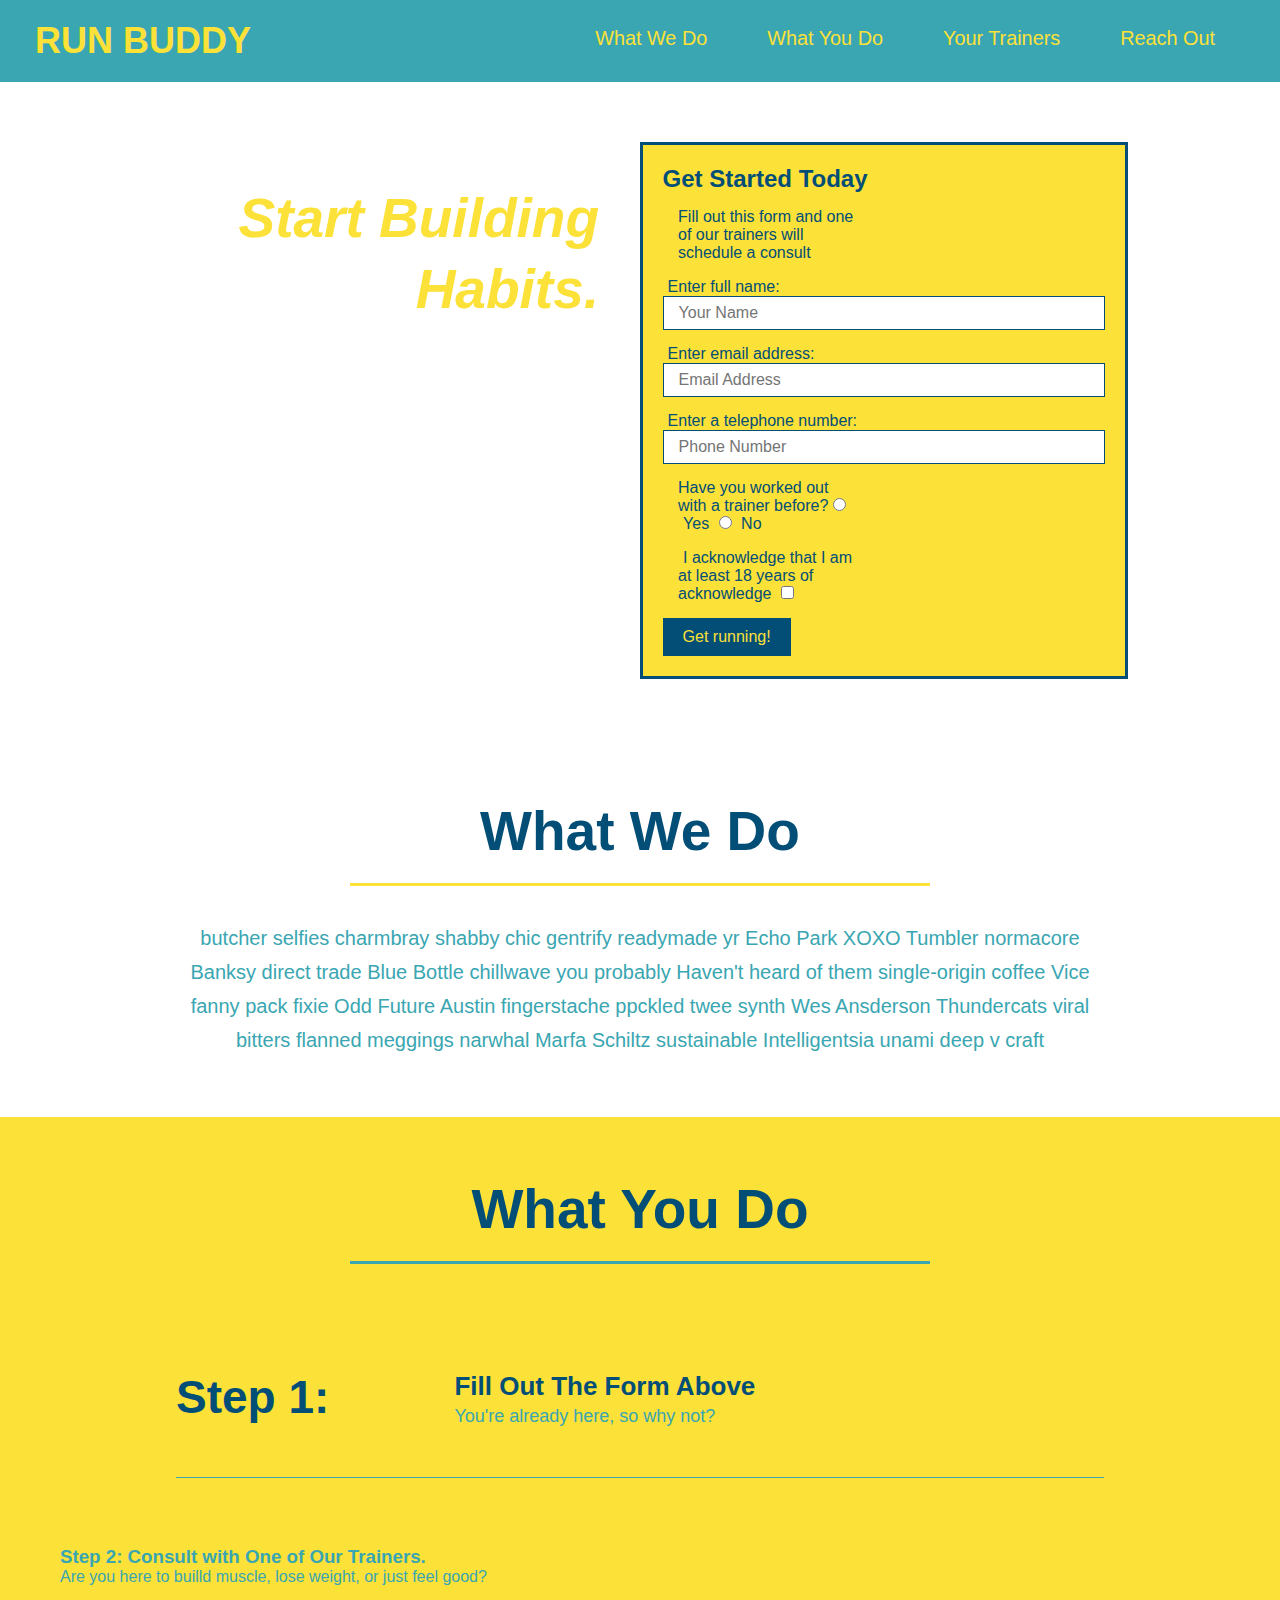
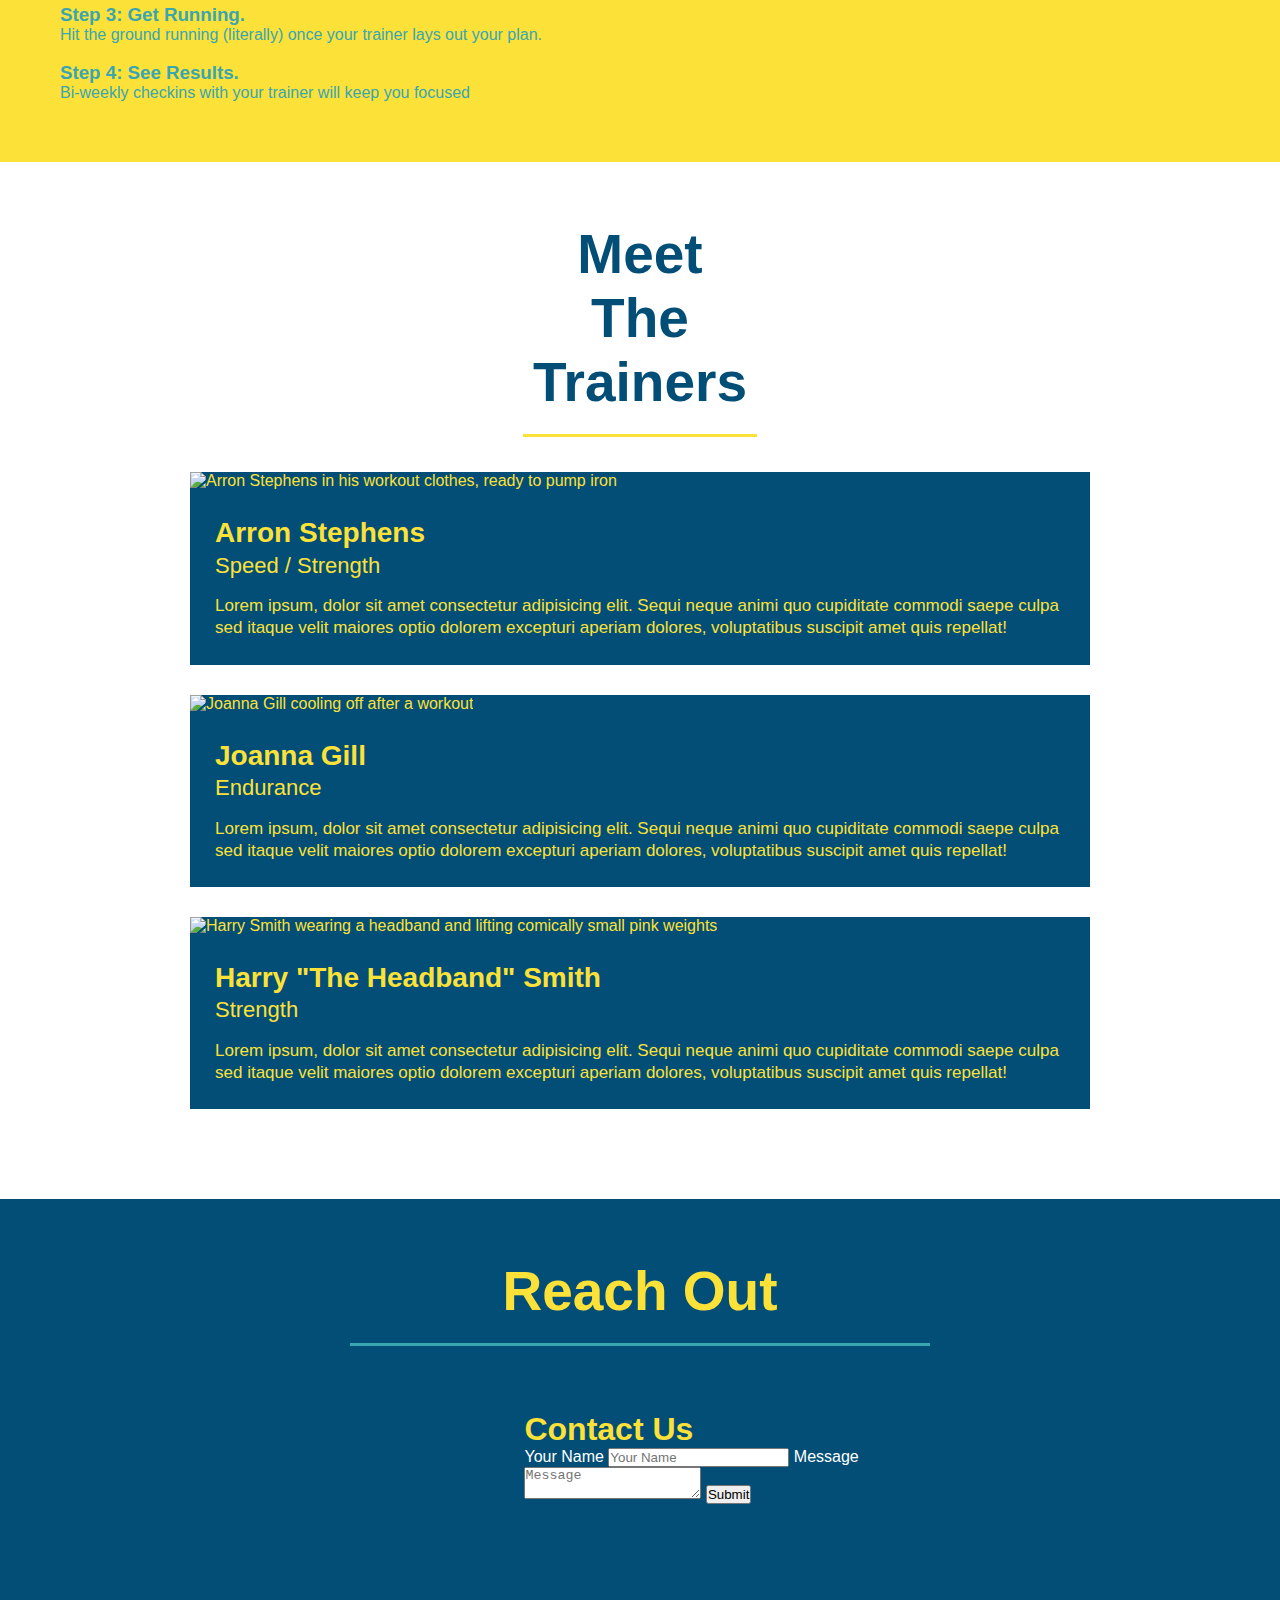
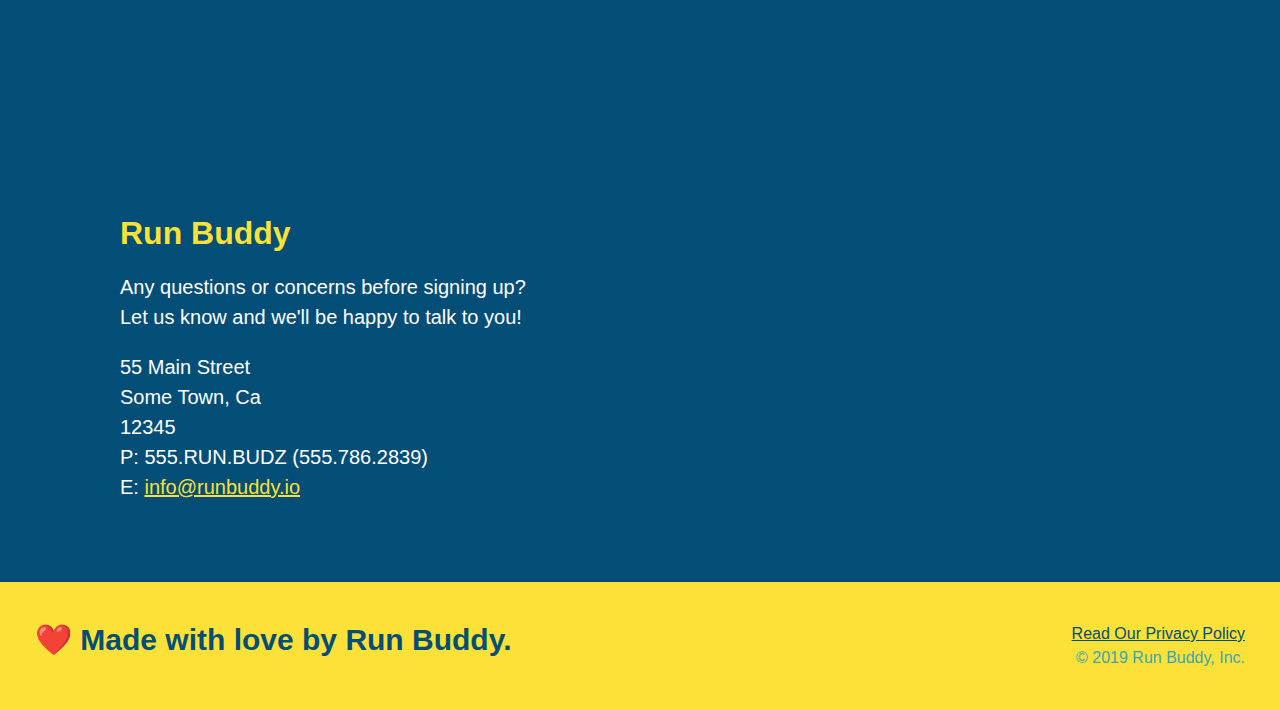
==== index.html @ 160ac4db "add flexbox to the trainers" ====
<!DOCTYPE html>

<html lang="en">
    <head>
        <meta charset="UTF-8" />
        <link rel="stylesheet" href="./assets/css/style.css" />
        <title>Run Buddy</title>
    </head>

    <body>
        <!--navigation-->
        <header>
            <h1> 
                <a href="/">RUN BUDDY</a>
            </h1>

            <nav>
                <!-- Unordered list element -->
                <ul>
                    <!-- List item element -->
                    <li>
                        <!-- Anchor element -->
                        <a href="#what-we-do">What We Do</a>
                    </li>
                    <li>
                        <a href="#what-you-do">What You Do</a>
                    </li>
                    <li>
                        <a href="#your-trainers">Your Trainers</a>
                    </li>
                    <li>
                        <a href="#reach-out">Reach Out</a>
                    </li>
                </ul>
            </nav>

        </header>

        <!-- hero/jumbotron -->

        <section class="hero">
            <div class="hero-cta">
                <h2>Start Building Habits.</h2>
                <p>
                  seitan heirloom post-ironic pop-up iPhone mlkshk hella selfies fashion axe occupy readymade put a bird on it messenger bag Wes Anderson Schlitz plaid Bushwick church-key lo-fi skateboard slow-carb hashtag trust fund Williamsburg biodiesel fixie farm-to-table 8-bit banjo XOXO Banksy chillwave bicycle rights retro cliche tattooed bespoke irony mumblecore Shoreditch deep v polaroid McSweeney's bitters cray gentrify tofu Marfa you probably haven't heard of them yr banh mi asymmetrical art party selvage letterpress High Life.
                </p>
              </div>
            <div class="hero-form">
                <h3>Get Started Today</h3>
                <p>Fill out this form and one of our trainers will schedule a consult</p>
            <!-- Add form element -->
            <form>
    
                <label for="name">Enter full name:</label>
                <input type="text" placeholder="Your Name" name="name" id="name" class="form-input">

                <label for="email">Enter email address:</label>
                <input type="email" Placeholder="Email Address" name="email" id="email" class="form-input">

                <label for="phone">Enter a telephone number:</label>
                <input type="tel" Placeholder="Phone Number" name="phone" id="phone" class="form-input"/>
                
                <p>
                    Have you worked out with a trainer before?
                    <input type="radio" name="trainer-confirm" id="trainer-yes" />
                    <label for="trainer-yes">Yes</label>
                    <input type="radio" name="trainer-no" id="trainer-no" />
                    <label for="trainer-no">No</label>
                </p>
                <p>
                    <label for="checkbox"> 
                        I acknowledge that I am at least 18 years of acknowledge
                    </label>
                   
                    <input type="checkbox" name="age-confirm" id="checkbox" />
                </p>
                <button type="submit">
                    Get running!
                </button>
            </form>
            </div>
        </section>
        <!--End Hero-->

        <!-- "what we do" section -->
        <section id="what-we-do"class="intro">
          <div class="flex-row">
            <h2 class="section-title primary-border">What We Do</h2>
          </div>
          <div class="flex-row">
            <p>
                butcher selfies charmbray shabby chic gentrify readymade yr Echo Park XOXO Tumbler normacore Banksy direct trade Blue Bottle chillwave you probably Haven't heard of them single-origin coffee Vice fanny pack fixie Odd Future Austin fingerstache ppckled twee synth Wes Ansderson Thundercats viral bitters flanned meggings narwhal Marfa Schiltz sustainable Intelligentsia unami deep v craft
            </p>
          </div>
        </section>

        <!-- "what you do" section-->
        <section id="what-you-do" class="steps">
          <div class="flex-row">
            <h2 class="section-title secondary-border">What You Do</h2>
          </div>
            <div>
                <!-- insert this img element -->
            <img src="C:\Users\camo2\Desktop\projects\run-buddy\assets\Images\step-1.svg" alt=""/>
            </div>
            <div class="step">
                <h3>Step 1:</h3>
                <div class="step-info">
                  <div class=""step-img>
                    <img src="assets\Images\step-1.svg" alt=""/>
                  </div>
                  <div class="step-text">
                    <h4>Fill Out The Form Above</h4>
                    <p>You're already here, so why not?</p>
                  </div>
                </div>
            </div>

            <div>
                <img src="C:\Users\camo2\Desktop\projects\run-buddy\assets\Images\step-2.svg" alt=""/>
                <h3>Step 2: <span>Consult with One of Our Trainers.</span></h3>
                <p>Are you here to builld muscle, lose weight, or just feel good?</p>
            </div>

            <div>
                <img src="C:\Users\camo2\Desktop\projects\run-buddy\assets\Images\step-3.svg" alt=""/>
                <h3>Step 3: <span>Get Running.</span></h3>
                <p>Hit the ground running (literally) once your trainer lays out your plan.</p>
            </div>

            <div>
                <img src="C:\Users\camo2\Desktop\projects\run-buddy\assets\Images\step-4.svg" alt=""/>
                <h3>Step 4: <span>See Results.</span></h3>
                <p>Bi-weekly checkins with your trainer will keep you focused</p>
            </div>

        </section>

        <!--"meet the trainers" section -->
        <section id="your-trainers" class="trainers"> 
          <div class="flex-row">          
            <h2 class="section-title primary-border">Meet The Trainers</h2>
          </div>
            <article class="trainer">
                <img src="C:\Users\camo2\Desktop\projects\run-buddy\assets\Images\trainer-1.jpg" alt="Arron Stephens in his workout clothes, ready to pump iron" />
                <div class="trainer-bio text-left">
                  <h3>Arron Stephens</h3>
                  <h4>Speed / Strength</h4>
                  <p>
                    Lorem ipsum, dolor sit amet consectetur adipisicing elit. Sequi neque animi quo cupiditate commodi saepe culpa sed
                    itaque velit maiores optio dolorem excepturi aperiam dolores, voluptatibus suscipit amet quis repellat!
                  </p>
                </div>
              </article>
              <!-- second trainer bio -->
              <article class="trainer">
                <img src="C:\Users\camo2\Desktop\projects\run-buddy\assets\Images\trainer-2.jpg" alt="Joanna Gill cooling off after a workout" />
                <div class="trainer-bio text-left">
                  <h3>Joanna Gill</h3>
                  <h4>Endurance</h4>
                  <p>
                    Lorem ipsum, dolor sit amet consectetur adipisicing elit. Sequi neque animi quo cupiditate commodi saepe culpa sed
                    itaque velit maiores optio dolorem excepturi aperiam dolores, voluptatibus suscipit amet quis repellat!
                  </p>
                </div>
               
              </article>
              <!-- third trainer bio-->
              <article class="trainer">
                <img src="C:\Users\camo2\Desktop\projects\run-buddy\assets\Images\trainer-3.jpg" alt="Harry Smith wearing a headband and lifting comically small pink weights" />
                <div class="trainer-bio text-left">
                  <h3>Harry "The Headband" Smith</h3>
                  <h4>Strength</h4>
                  <p>
                    Lorem ipsum, dolor sit amet consectetur adipisicing elit. Sequi neque animi quo cupiditate commodi saepe culpa sed
                    itaque velit maiores optio dolorem excepturi aperiam dolores, voluptatibus suscipit amet quis repellat!
                  </p>
                </div>
              </article>
        </section>

        <!-- "reach out" section -->
  <section id="reach-out" class="contact">
    <h2 class="section-title secondary-border">Reach Out</h2>
    <div class="contact-info">
      <iframe 
        src="https://www.google.com/maps/embed?pb=!1m18!1m12!1m3!1d3147.1079747227936!2d-120.42364418397035!3d37.92790791110593!2m3!1f0!2f0!3f0!3m2!1i1024!2i768!4f13.1!3m3!1m2!1s0x8090c49129b6ac57%3A0xb56c7eb95a2cd8bd!2sMain%20St%2C%20California%2095327!5e0!3m2!1sen!2sus!4v1616426329495!5m2!1sen!2sus"
        style="border:0;" 
        allowfullscreen=""
        loading="lazy">
      </iframe>

      <div class="contact-form">
        <h3>Contact Us</h3>
        <form>
           <label for="contact-name">Your Name</label>
           <input type="text" id="contact-name" placeholder="Your Name" />
      
           <label for="contact-message">Message</label>
           <textarea id="contact-message" placeholder="Message"></textarea>
      
           <button type="submit">Submit</button>
          </form>
      </div>
      
      <div>
        <h3>Run Buddy</h3>
        <p>
          Any questions or concerns before signing up?
          <br />
          Let us know and we'll be happy to talk to you!
        </p>
        <address>
          55 Main Street <br />
          Some Town, Ca <br />
          12345<br />
          P: 555.RUN.BUDZ (555.786.2839)<br />
          E: <a href="mailto:info@runbuddy.io">info@runbuddy.io</a>
        </address>
      </div>
    </div>
  </section>


        <!-- footer -->
        <footer>  
            <h2> ❤️ Made with love by Run Buddy.</h2>
            <div>
                <a href="./privacy-policy.html">Read Our Privacy Policy</a><br />
                &copy; 2019 Run Buddy, Inc.
            </div>
        </footer>
         
    </body>

</html>
---- assets/css/style.css ----
* {
  margin: 0;
  padding: 0;
  box-sizing: border-box;
}

body {
  /* more on this crazy alphanumerical value in a minute! */
  color: #39a6b2;
  font-family: Helvetica, Arial, sans-serif;
}

/* apply styles to <header> */
header {
  padding: 20px 35px;
  background-color: #39a6b2;
  display: flex;
  justify-content: space-between;
  flex-wrap: wrap;
}

header h1 {
  font-weight: bold;
  font-size: 36px;
  color: #fce138;
  margin: 0;
}
header a {
  text-decoration: none;
  color: #fce138;
}

header nav {
  margin: 7px 0;
}

header nav ul {
  display: flex;
  flex-wrap: wrap;
  justify-content: space-between;
  align-items: center;
  list-style: none;
}

header nav ul li a {
  margin: 0 30px;
  font-weight: lighter;
  font-size: 1.55vw;
}

footer {
  background: #fce138;
  width: 100%;
  padding: 40px 35px;
  display: flex;
  justify-content: space-between;
  flex-wrap: wrap;
}

footer h2 {
  color: #024e76;
  font-size: 30px;
  margin: 0;
}

footer div {
  line-height: 1.5;
  text-align: right;
}

footer a {
  color: #024e76;
}

section {
  padding: 60px;
}

/* Hero Style Start */
.hero {
  background-image: url(https://static.fullstack-bootcamp.com/module-2/flipped-hero-image.jpg);
  background-size: cover;
  background-position: center;
  display: flex;
  justify-content: center;
  flex-wrap: wrap;
}
/* Hero Style End */

.hero-form {
  border: 3px solid #024e76;
  background-color: #fce138;
  padding: 20px;
  color: #024e76;
}

.hero-form h3 {
  font-size: 24px;
  margin: 0;
}
.hero-form p {
  margin: 5px 0 15px 0;
  width: 40%;
  margin: 3.5%;
}

.form-input {
  border: 1px solid #024e76;
  display: block;
  padding: 7px 15px;
  font-size: 16px;
  color: #024e76;
  width: 100%;
  margin-bottom: 15px;
}

.hero-form label {
  margin: 0 5px;
}

.hero-form button {
  color: #fce138;
  background-color: #024e76;
  border: none;
  padding: 10px 20px;
  font-size: 16px;
}

.hero-cta {
  width: 35%;
  text-align: right;
  margin: 3.5%;
  color: #fff;
  font-size: 18px;
  line-height: 1.3;
}

.hero-cta h2 {
  font-style: italic;
  font-size: 55px;
  color: #fce138;
}

.intro p {
  line-height: 1.7;
  color: #39a6b2;
  width: 80%;
  font-size: 20px;
  margin: 0 auto;
  text-align: center;
}

.intro h2 {
    font-size: 55px;
    color: #024e76;
    margin-bottom: 35px;
    padding: 0 100px 20px 100px;
    border-bottom: 3px solid;
    border-color: #fce138;
}


.steps {
    background: #fce138;
}

.section-title {
    font-size: 55px;
    color: #024e76;
    border-bottom: 3px solid;
    padding-bottom: 20px;
    text-align: center;
    margin: 0 auto 35px auto;
    width: 50%;
}

.primary-border {
    border-color: #fce138;
}

.secondary-border {
    border-color: #39a6b2;
}

.step {
  margin : 50px auto;
  padding-bottom: 50px;
  width: 80%;
  border-bottom: 1px solid #39a6b2;
  display: flex;
  flex-wrap: wrap;
  align-items: center;
  justify-content: space-between;
}
.step h3 {
    color: #024e76;
    font-size: 46px;
    flex: 1 30%;
}

.step-text p {
    color: #39a6b2;
    font-size: 18px;
}

.step-text h4 {
  font-size: 26px;
  line-height: 1.5;
  color: #024e76;
  flex: 12;
}

.step-info {
  flex: 2 70%;
  display: flex;
  flex-wrap: wrap;
  align-items: center;
}

.step-img {
  flex: 1 12%;
  margin-right: 20px;
}

.step-img img {
  max-width: 100%;
}

.trainers {
  width: 100%;
  margin: 0 auto;
  display: flex;
  flex-wrap: wrap;
  justify-content: space-around;
  }

  .trainer {
      width: 900px;
      margin: 0 auto 30px auto;
      background: #024e76;
      color: #fce138;
      overflow: auto;
  }

  .trainer img {
      margin: 20 px;
      flex: 1
      width: 100%;
  }

  .trainer-bio {
      padding: 25px;
      line-height: 1.3;
  }

  .text-left {
      text-align: left;
  }

  .text-right {
      text-align: right;
  }

  .trainer-bio h3 {
      font-size: 28px;
  }

  .trainer-bio h4 {
      font-weight: lighter;
      margin-bottom: 15px;
      font-size: 22px;
  }

  .trainer-bio p {
      font-size: 17px;

  }

  /* REACH OUT STYLES START */
.contact {
  background: #024e76;
}

.contact h2 {
  color: #fce138;
}

.contact-info iframe {
  width: 400px;
  height: 400px;
}

.contact-info div {
  width: 410px;
  display: inline-block;
  vertical-align: top;
  text-align: left;
  margin: 30px 0 0 60px;
  color: white;
}

.contact-info h3 {
  color: #fce138;
  font-size: 32px;
}

.contact-info p,
.contact-info address {
  margin: 20px 0;
  line-height: 1.5;
  font-size: 20px;
  font-style: normal;
}

.contact-info a {
  color: #fce138;
}

.flex-row {
  display:flex;
}
/* REACH OUT STYLES END */
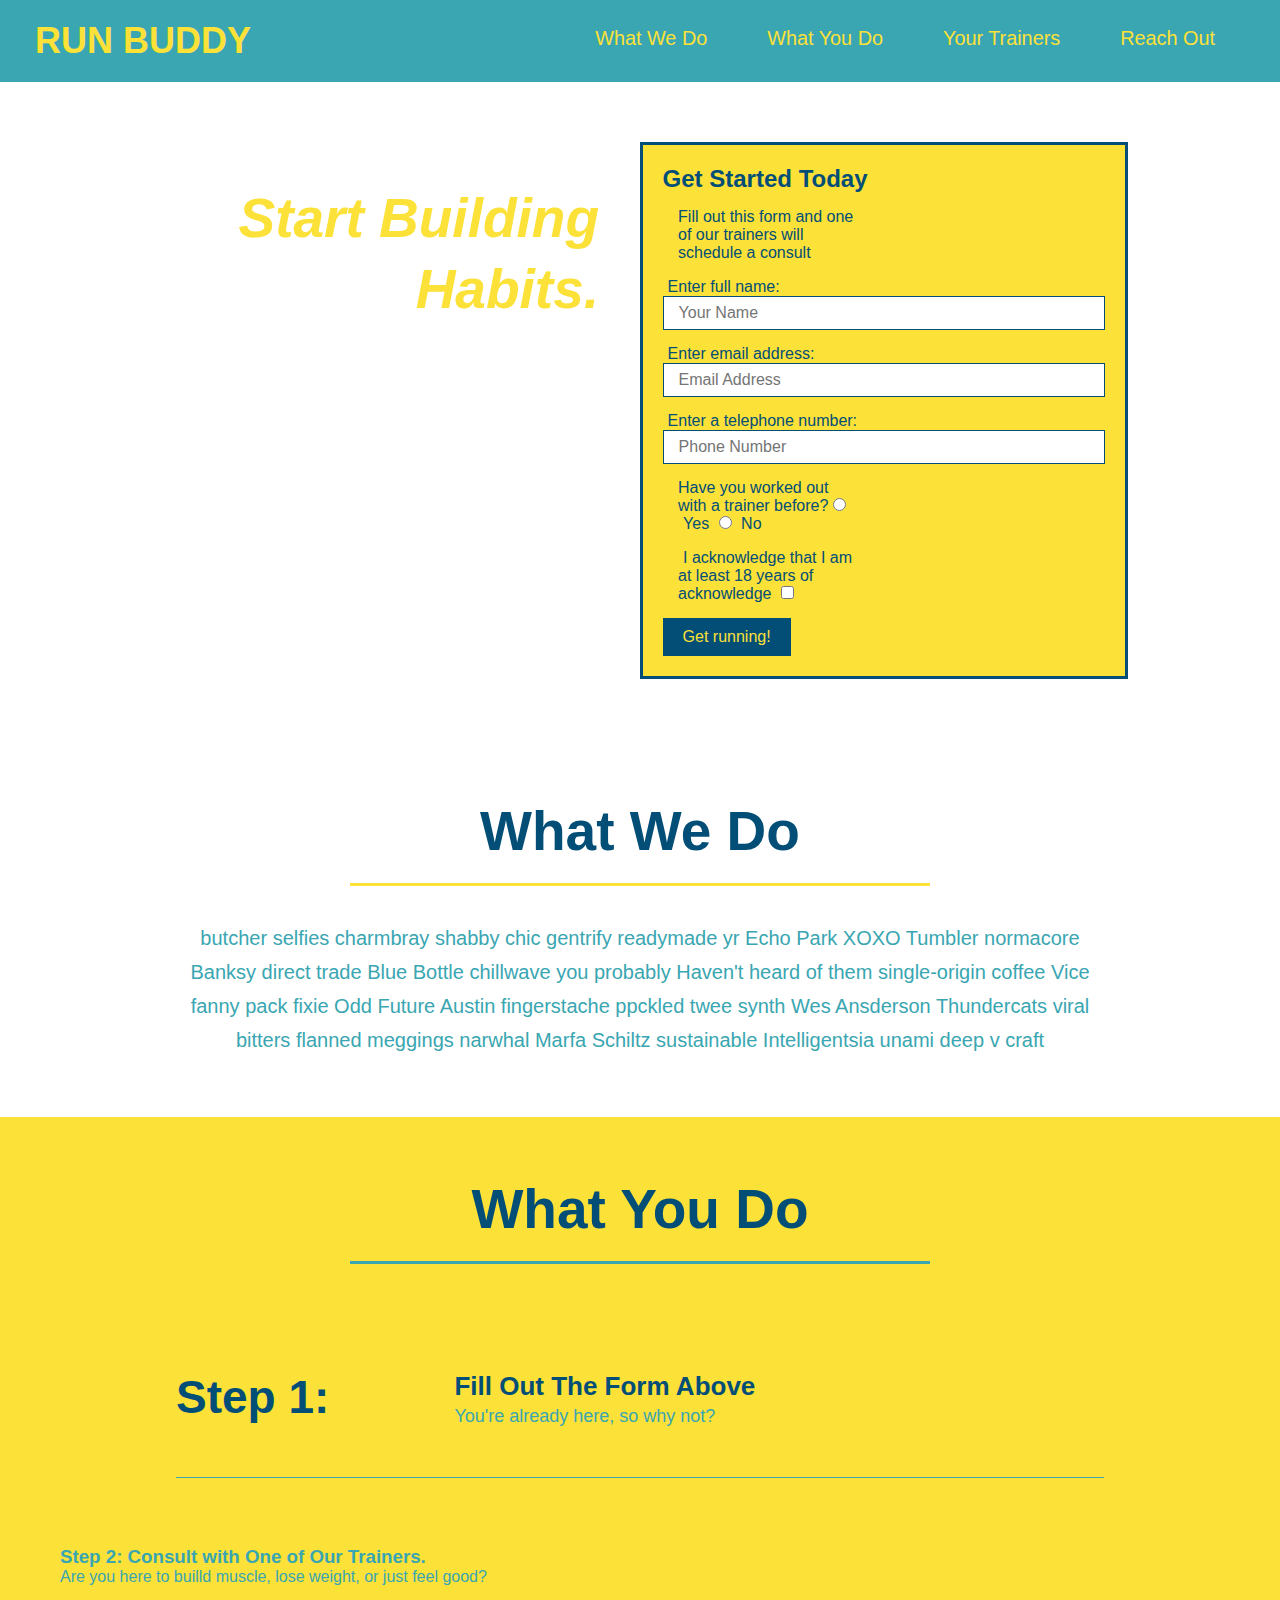
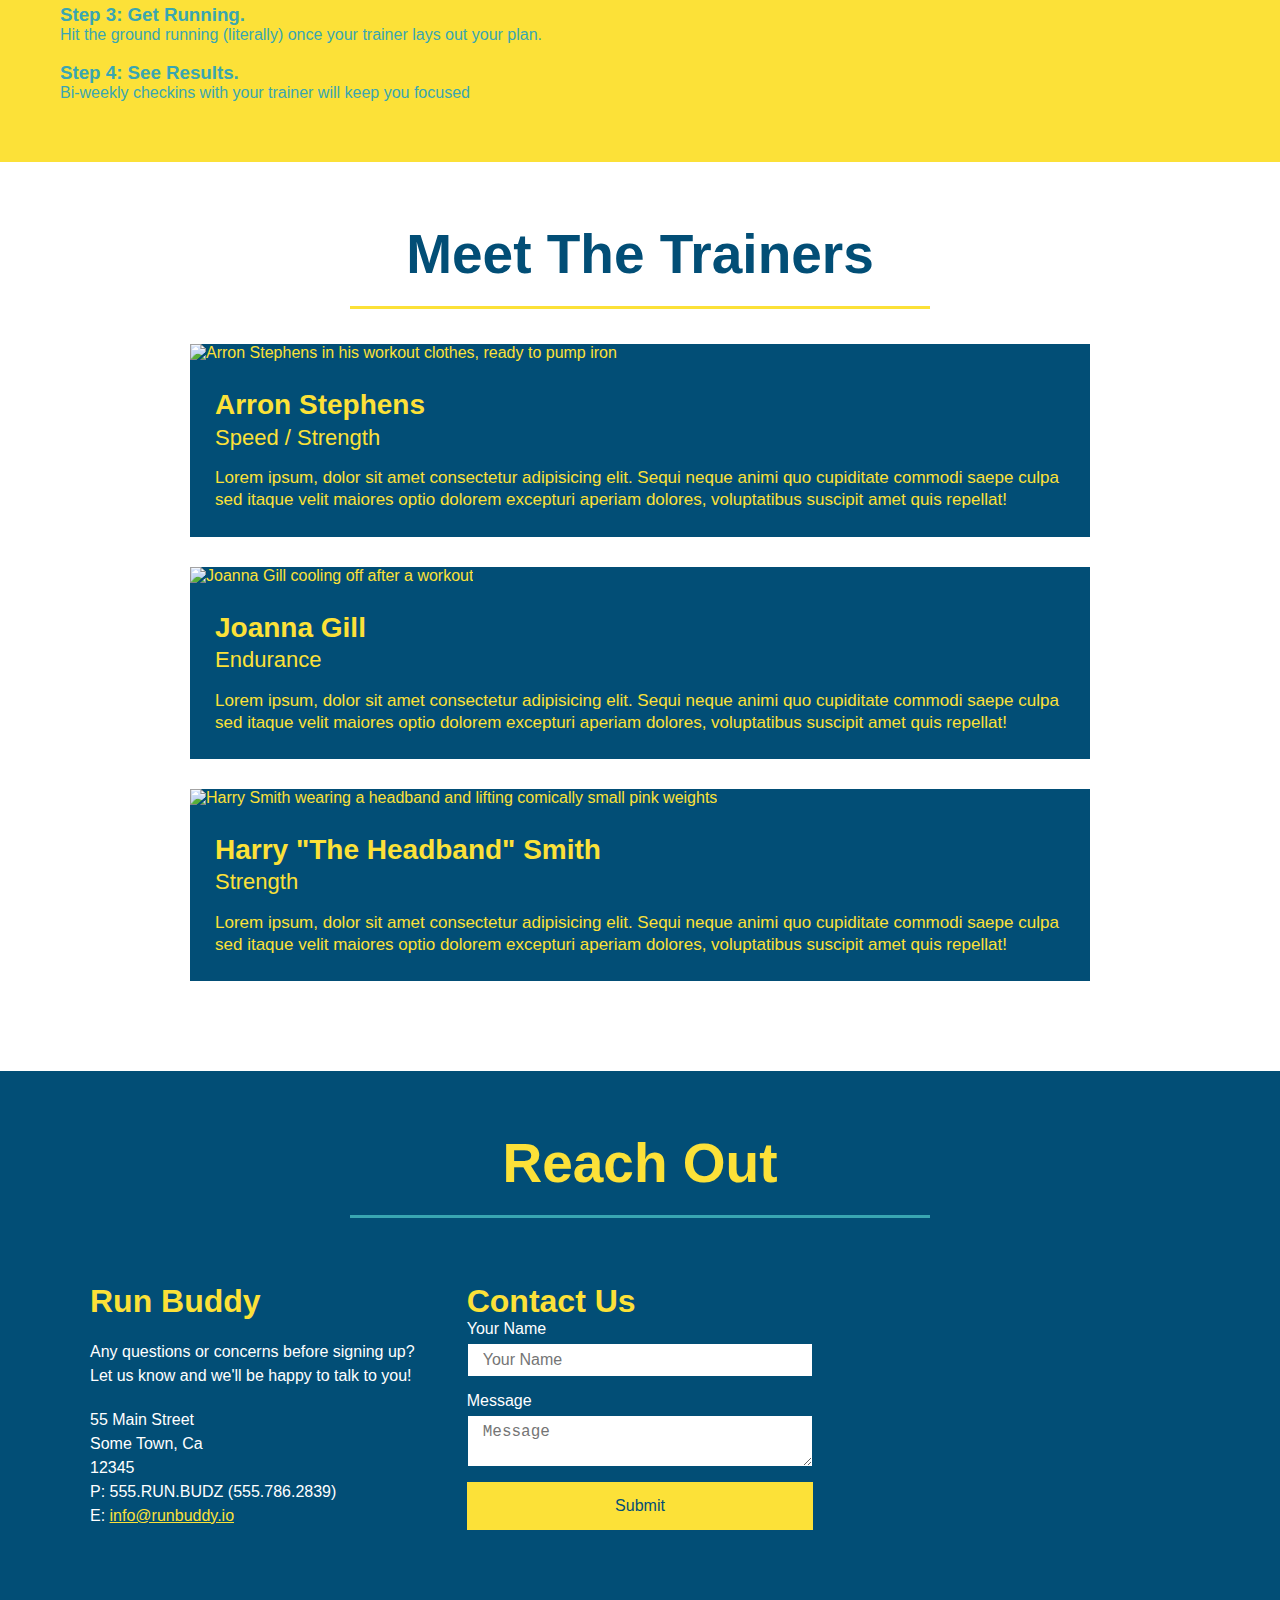
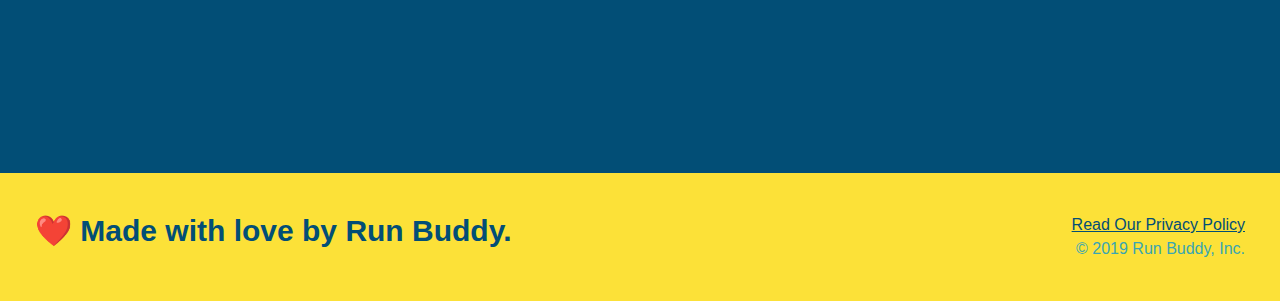
==== commit 91e6d860: "updated contact us" ====
--- a/index.html
+++ b/index.html
@@ -137,15 +137,16 @@
         </section>
 
         <!--"meet the trainers" section -->
-        <section id="your-trainers" class="trainers"> 
+        <section id="your-trainers"> 
           <div class="flex-row">          
             <h2 class="section-title primary-border">Meet The Trainers</h2>
           </div>
+          <div  class="trainers">
             <article class="trainer">
                 <img src="C:\Users\camo2\Desktop\projects\run-buddy\assets\Images\trainer-1.jpg" alt="Arron Stephens in his workout clothes, ready to pump iron" />
-                <div class="trainer-bio text-left">
-                  <h3>Arron Stephens</h3>
-                  <h4>Speed / Strength</h4>
+                <div class="trainer-bio">
+                  <h3 class="trainer-name">Arron Stephens</h3>
+                  <h4 class="trainer-role">Speed / Strength</h4>
                   <p>
                     Lorem ipsum, dolor sit amet consectetur adipisicing elit. Sequi neque animi quo cupiditate commodi saepe culpa sed
                     itaque velit maiores optio dolorem excepturi aperiam dolores, voluptatibus suscipit amet quis repellat!
@@ -155,9 +156,9 @@
               <!-- second trainer bio -->
               <article class="trainer">
                 <img src="C:\Users\camo2\Desktop\projects\run-buddy\assets\Images\trainer-2.jpg" alt="Joanna Gill cooling off after a workout" />
-                <div class="trainer-bio text-left">
-                  <h3>Joanna Gill</h3>
-                  <h4>Endurance</h4>
+                <div class="trainer-bio">
+                  <h3 class="trainer-name">Joanna Gill</h3>
+                  <h4 class="trainer-role">Endurance</h4>
                   <p>
                     Lorem ipsum, dolor sit amet consectetur adipisicing elit. Sequi neque animi quo cupiditate commodi saepe culpa sed
                     itaque velit maiores optio dolorem excepturi aperiam dolores, voluptatibus suscipit amet quis repellat!
@@ -168,41 +169,26 @@
               <!-- third trainer bio-->
               <article class="trainer">
                 <img src="C:\Users\camo2\Desktop\projects\run-buddy\assets\Images\trainer-3.jpg" alt="Harry Smith wearing a headband and lifting comically small pink weights" />
-                <div class="trainer-bio text-left">
-                  <h3>Harry "The Headband" Smith</h3>
-                  <h4>Strength</h4>
+                <div class="trainer-bio">
+                  <h3 class="trainer-name">Harry "The Headband" Smith</h3>
+                  <h4 class="trainer-role">Strength</h4>
                   <p>
                     Lorem ipsum, dolor sit amet consectetur adipisicing elit. Sequi neque animi quo cupiditate commodi saepe culpa sed
                     itaque velit maiores optio dolorem excepturi aperiam dolores, voluptatibus suscipit amet quis repellat!
                   </p>
                 </div>
               </article>
+            </div>     
         </section>
 
         <!-- "reach out" section -->
   <section id="reach-out" class="contact">
     <h2 class="section-title secondary-border">Reach Out</h2>
     <div class="contact-info">
-      <iframe 
-        src="https://www.google.com/maps/embed?pb=!1m18!1m12!1m3!1d3147.1079747227936!2d-120.42364418397035!3d37.92790791110593!2m3!1f0!2f0!3f0!3m2!1i1024!2i768!4f13.1!3m3!1m2!1s0x8090c49129b6ac57%3A0xb56c7eb95a2cd8bd!2sMain%20St%2C%20California%2095327!5e0!3m2!1sen!2sus!4v1616426329495!5m2!1sen!2sus"
-        style="border:0;" 
-        allowfullscreen=""
-        loading="lazy">
-      </iframe>
-
-      <div class="contact-form">
-        <h3>Contact Us</h3>
-        <form>
-           <label for="contact-name">Your Name</label>
-           <input type="text" id="contact-name" placeholder="Your Name" />
-      
-           <label for="contact-message">Message</label>
-           <textarea id="contact-message" placeholder="Message"></textarea>
-      
-           <button type="submit">Submit</button>
-          </form>
-      </div>
-      
+      
+
+      
+    <div class="contact-info">
       <div>
         <h3>Run Buddy</h3>
         <p>
@@ -218,6 +204,28 @@
           E: <a href="mailto:info@runbuddy.io">info@runbuddy.io</a>
         </address>
       </div>
+
+
+      <div class="contact-form">
+        <h3>Contact Us</h3>
+        <form>
+           <label for="contact-name">Your Name</label>
+           <input type="text" id="contact-name" placeholder="Your Name" />
+      
+           <label for="contact-message">Message</label>
+           <textarea id="contact-message" placeholder="Message"></textarea>
+      
+           <button type="submit">Submit</button>
+          </form>
+      </div>
+
+      <iframe 
+        src="https://www.google.com/maps/embed?pb=!1m18!1m12!1m3!1d3147.1079747227936!2d-120.42364418397035!3d37.92790791110593!2m3!1f0!2f0!3f0!3m2!1i1024!2i768!4f13.1!3m3!1m2!1s0x8090c49129b6ac57%3A0xb56c7eb95a2cd8bd!2sMain%20St%2C%20California%2095327!5e0!3m2!1sen!2sus!4v1616426329495!5m2!1sen!2sus"
+        style="border:0;" 
+        allowfullscreen=""
+        loading="lazy">
+      </iframe>
+   
     </div>
   </section>
 
--- a/assets/css/style.css
+++ b/assets/css/style.css
@@ -286,16 +286,23 @@
 }
 
 .contact-info iframe {
-  width: 400px;
+  
   height: 400px;
 }
 
+.contact-info {
+  display: flex;
+  justify-content: space-between;
+  flex-wrap: wrap;
+}
+
+.contact-info >* {
+  flex: 1;
+  margin: 15px;
+}
+
 .contact-info div {
-  width: 410px;
-  display: inline-block;
-  vertical-align: top;
-  text-align: left;
-  margin: 30px 0 0 60px;
+  
   color: white;
 }
 
@@ -308,8 +315,29 @@
 .contact-info address {
   margin: 20px 0;
   line-height: 1.5;
-  font-size: 20px;
+  font-size: 16px;
   font-style: normal;
+}
+
+.contact-form input, .contact-form textarea {
+  border: 1px solid #024e76;
+  display: block;
+  padding: 7px 15px;
+  font-size: 16px;
+  color: #024e76;
+  width: 100%;
+  margin-bottom: 15px;
+  margin-top: 5px;
+}
+
+.contact-form button {
+  width: 100%;
+  border: none;
+  background: #fce138;
+  color: #024e76;
+  text-align: center;
+  padding: 15px 0;
+  font-size: 16px;
 }
 
 .contact-info a {
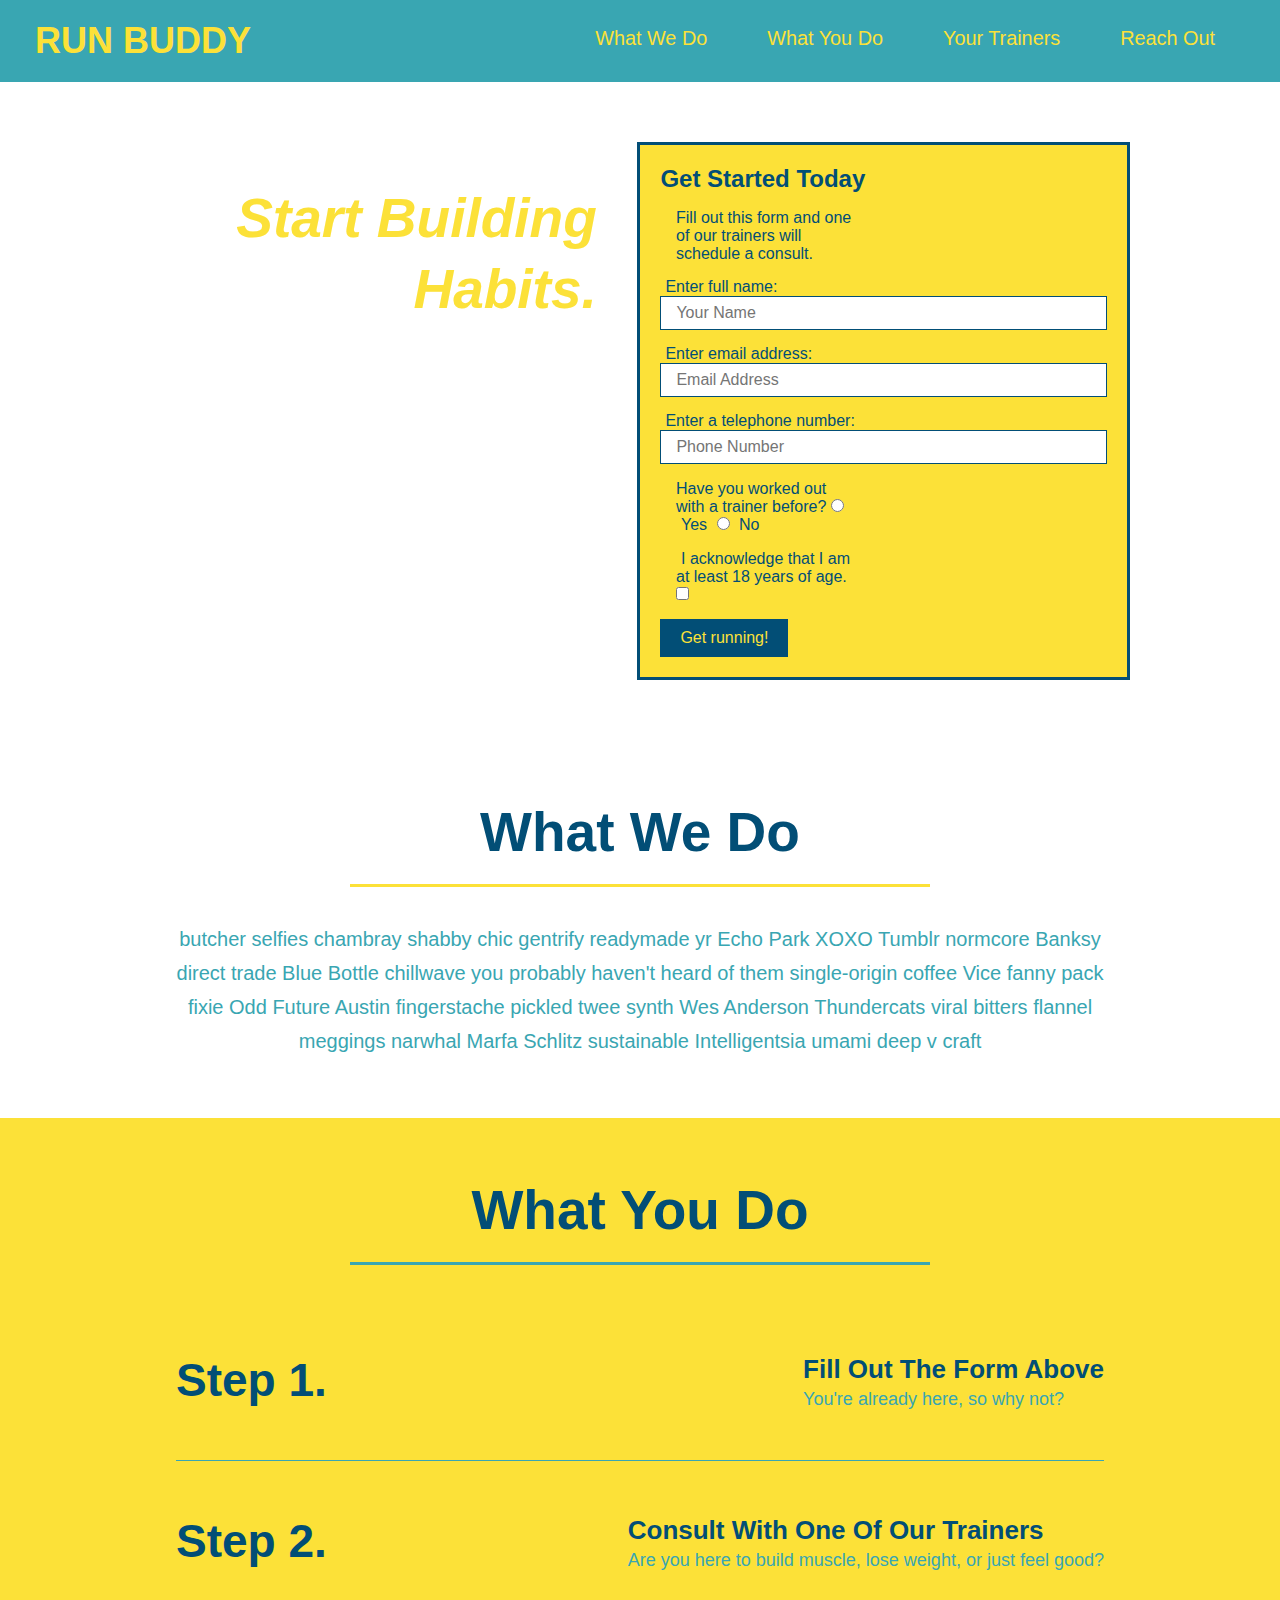
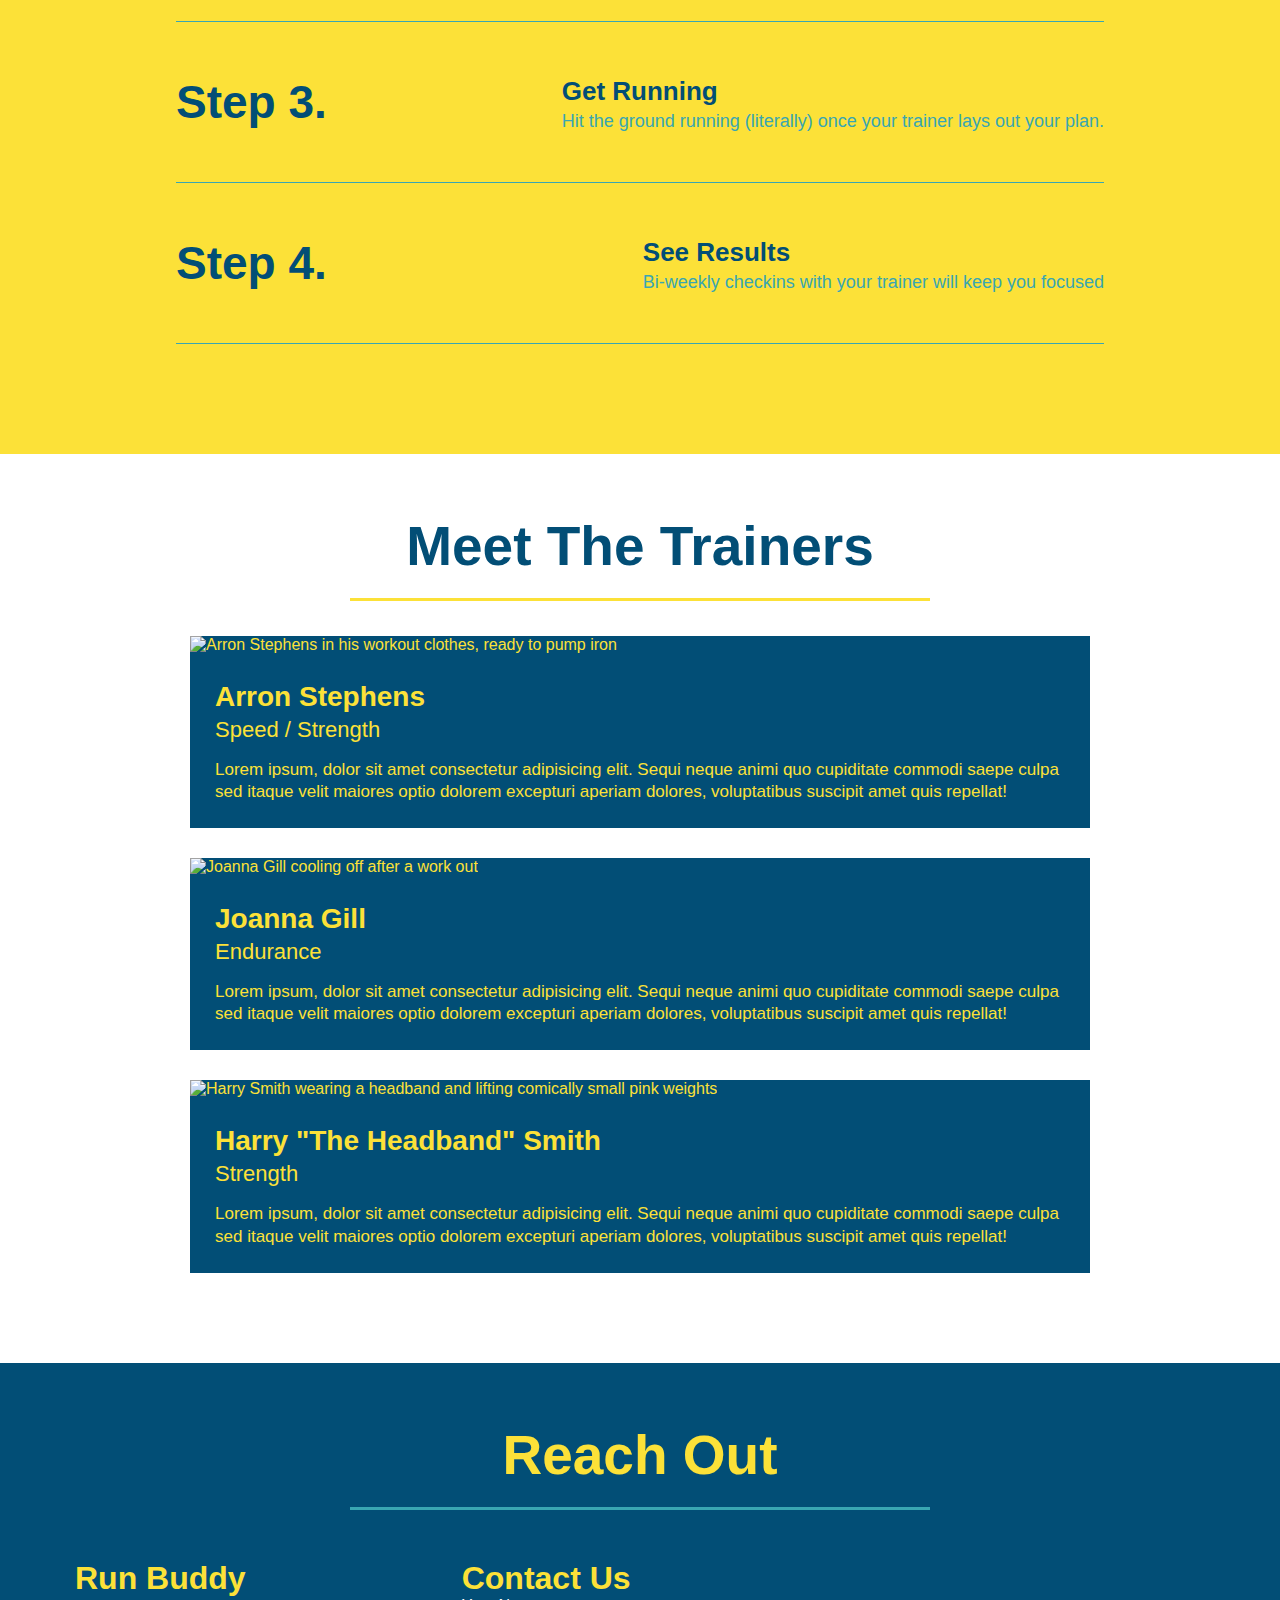
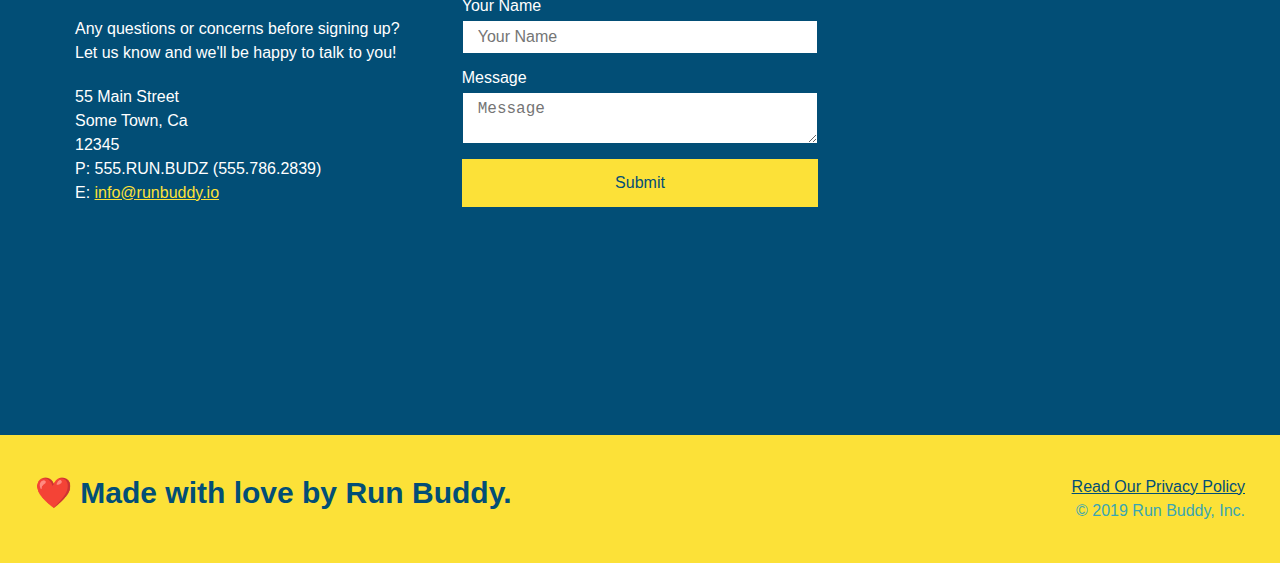
==== commit a1110a86: "updated code" ====
--- a/index.html
+++ b/index.html
@@ -1,244 +1,248 @@
 <!DOCTYPE html>
-
 <html lang="en">
-    <head>
-        <meta charset="UTF-8" />
-        <link rel="stylesheet" href="./assets/css/style.css" />
-        <title>Run Buddy</title>
-    </head>
-
-    <body>
-        <!--navigation-->
-        <header>
-            <h1> 
-                <a href="/">RUN BUDDY</a>
-            </h1>
-
-            <nav>
-                <!-- Unordered list element -->
-                <ul>
-                    <!-- List item element -->
-                    <li>
-                        <!-- Anchor element -->
-                        <a href="#what-we-do">What We Do</a>
-                    </li>
-                    <li>
-                        <a href="#what-you-do">What You Do</a>
-                    </li>
-                    <li>
-                        <a href="#your-trainers">Your Trainers</a>
-                    </li>
-                    <li>
-                        <a href="#reach-out">Reach Out</a>
-                    </li>
-                </ul>
-            </nav>
-
-        </header>
-
-        <!-- hero/jumbotron -->
-
-        <section class="hero">
-            <div class="hero-cta">
-                <h2>Start Building Habits.</h2>
-                <p>
-                  seitan heirloom post-ironic pop-up iPhone mlkshk hella selfies fashion axe occupy readymade put a bird on it messenger bag Wes Anderson Schlitz plaid Bushwick church-key lo-fi skateboard slow-carb hashtag trust fund Williamsburg biodiesel fixie farm-to-table 8-bit banjo XOXO Banksy chillwave bicycle rights retro cliche tattooed bespoke irony mumblecore Shoreditch deep v polaroid McSweeney's bitters cray gentrify tofu Marfa you probably haven't heard of them yr banh mi asymmetrical art party selvage letterpress High Life.
-                </p>
-              </div>
-            <div class="hero-form">
-                <h3>Get Started Today</h3>
-                <p>Fill out this form and one of our trainers will schedule a consult</p>
-            <!-- Add form element -->
-            <form>
-    
-                <label for="name">Enter full name:</label>
-                <input type="text" placeholder="Your Name" name="name" id="name" class="form-input">
-
-                <label for="email">Enter email address:</label>
-                <input type="email" Placeholder="Email Address" name="email" id="email" class="form-input">
-
-                <label for="phone">Enter a telephone number:</label>
-                <input type="tel" Placeholder="Phone Number" name="phone" id="phone" class="form-input"/>
-                
-                <p>
-                    Have you worked out with a trainer before?
-                    <input type="radio" name="trainer-confirm" id="trainer-yes" />
-                    <label for="trainer-yes">Yes</label>
-                    <input type="radio" name="trainer-no" id="trainer-no" />
-                    <label for="trainer-no">No</label>
-                </p>
-                <p>
-                    <label for="checkbox"> 
-                        I acknowledge that I am at least 18 years of acknowledge
-                    </label>
-                   
-                    <input type="checkbox" name="age-confirm" id="checkbox" />
-                </p>
-                <button type="submit">
-                    Get running!
-                </button>
-            </form>
+  <head>
+    <meta charset="UTF-8" />
+    <link rel="stylesheet" href="./assets/css/style.css">
+    <title>Run Buddy</title>
+  </head>
+  <body>
+    <!-- navigation tags - block level element -->
+    <header>
+      <h1>
+        <a href="/">RUN BUDDY</a>
+      </h1>
+      <nav>
+        <ul>
+          <li>
+            <a href="#what-we-do">What We Do</a>
+          </li>
+          <li>
+            <a href="#what-you-do">What You Do</a>
+          </li>
+          <li>
+            <a href="#your-trainers">Your Trainers</a>
+          </li>
+          <li>
+            <a href="#reach-out">Reach Out</a>
+          </li>
+          
+        </ul>
+      </nav>
+    </header>
+    <!-- end navigation -->
+
+    <!-- hero/jumbotron -->
+    <section class="hero">
+      <div class="hero-cta">
+        <h2>Start Building Habits.</h2>
+        <p>
+          seitan heirloom post-ironic pop-up iPhone mlkshk hella selfies fashion axe occupy readymade put a bird on it
+          messenger bag Wes Anderson Schlitz plaid Bushwick church-key lo-fi skateboard slow-carb hashtag trust fund
+          Williamsburg biodiesel fixie farm-to-table 8-bit banjo XOXO Banksy chillwave bicycle rights retro cliche
+          tattooed bespoke irony mumblecore Shoreditch deep v polaroid McSweeney's bitters cray gentrify tofu Marfa you
+          probably haven't heard of them yr banh mi asymmetrical art party selvage letterpress High Life.
+        </p>
+      </div>
+
+      <div class="hero-form">
+        <h3>Get Started Today</h3>
+        <p>Fill out this form and one of our trainers will schedule a consult.</p>
+        <form>
+          <label for="name">Enter full name:</label>
+          <input type="text" placeholder="Your Name" id="name" name="name" class="form-input" />
+          <label for="email">Enter email address:</label>
+          <input type="email" placeholder="Email Address" id="email" name="email" class="form-input" />
+          <label for="phone">Enter a telephone number:</label>
+          <input type="tel" placeholder="Phone Number" name="phone" id="phone" class="form-input" />
+          <p>
+            Have you worked out with a trainer before? 
+            <input type="radio" name="trainer-confirm" id="trainer-yes" />
+            <label for="trainer-yes">Yes</label>
+            <input type="radio" name="trainer-confirm" id="trainer-no"/>
+            <label for="trainer-no">No</label>
+          </p>
+          <p>
+            <label for="checkbox">
+              I acknowledge that I am at least 18 years of age.
+            </label>
+            <input type="checkbox" name="checkpoint1" id="checkbox" />
+          </p>
+          <button type="submit">
+            Get running!
+          </button>
+        </form>
+      </div>
+    </section>
+    <!-- end header -->
+
+    <!-- "what we do" start - <section> -->
+    <section id="what-we-do" class="intro">
+      <div class="flex-row">
+        <h2 class="section-title primary-border">
+          What We Do
+        </h2>
+      </div>
+      <div class="flex-row">
+        <p>
+          butcher selfies chambray shabby chic gentrify readymade yr Echo Park XOXO Tumblr normcore Banksy direct trade  Blue Bottle chillwave you probably haven't heard of them single-origin coffee Vice fanny pack fixie Odd Future Austin fingerstache pickled twee synth Wes Anderson Thundercats viral bitters flannel meggings narwhal Marfa Schlitz sustainable Intelligentsia umami deep v craft
+        </p>
+      </div>
+    </section>
+    <!-- end "what we do" -->
+
+    <!-- "what you do" start -->
+    <section id="what-you-do" class="steps">
+      <div class="flex-row">
+        <h2 class="section-title secondary-border">
+          What You Do
+        </h2> 
+      </div>
+      <div class="step">
+        <h3>Step 1.</h3>
+        <div class="step-info">
+          <div class="step-img">
+            <img src="./assets/images/step-1.svg" alt="" />
+          </div>
+          <div class="step-text">
+            <h4>Fill Out The Form Above</h4>
+            <p>You're already here, so why not?</p>
+          </div>
+        </div>
+      </div>
+      <div class="step">
+        <h3>Step 2.</h3>
+        <div class="step-info">
+          <div class="step-img">
+            <img src="./assets/images/step-2.svg" alt="" />
+          </div>
+          <div class="step-text">
+            <h4>Consult With One Of Our Trainers</h4>
+            <p>Are you here to build muscle, lose weight, or just feel good?</p>
+          </div>
+        </div>
+      </div>
+      <div class="step">
+        <h3>Step 3.</h3>
+        <div class="step-info">
+          <div class="step-img">
+            <img src="./assets/images/step-3.svg" alt="" />
+          </div>
+          <div class="step-text">
+            <h4>Get Running</h4>
+            <p>Hit the ground running (literally) once your trainer lays out your plan.</p>
+          </div>
+        </div>
+      </div>
+      <div class="step">
+        <h3>Step 4.</h3>
+        <div class="step-info">
+          <div class="step-img">
+            <img src="./assets/images/step-4.svg" alt="" />
+          </div>
+          <div class="step-text">
+            <h4>See Results</h4>
+            <p>Bi-weekly checkins with your trainer will keep you focused</p>
+          </div>
+        </div>
+      </div>
+    </section>
+    <!-- "what you do" end -->
+
+    <!-- "meet the trainers" start -->
+    <section id="your-trainers">
+      <div class="flex-row">
+        <h2 class="section-title primary-border">
+          Meet The Trainers
+        </h2>
+      </div>
+
+      <div class="trainers">
+        <article class="trainer">
+          <img src="./assets/images/trainer-1.jpg" alt="Arron Stephens in his workout clothes, ready to pump iron" />
+          <div class="trainer-bio">
+            <h3 class="trainer-name">Arron Stephens</h3>
+            <h4 class="trainer-role">Speed / Strength</h4>
+            <p>Lorem ipsum, dolor sit amet consectetur adipisicing elit. Sequi neque animi quo cupiditate commodi saepe culpa sed itaque velit maiores optio dolorem excepturi aperiam dolores, voluptatibus suscipit amet quis repellat!</p>
+          </div>
+        </article>
+
+        <article class="trainer">
+          <img src="./assets/images/trainer-2.jpg" alt="Joanna Gill cooling off after a work out" />
+          <div class="trainer-bio">
+            <h3 class="trainer-name">Joanna Gill</h3>
+            <h4 class="trainer-role">Endurance</h4>
+            <p>Lorem ipsum, dolor sit amet consectetur adipisicing elit. Sequi neque animi quo cupiditate commodi saepe culpa sed itaque velit maiores optio dolorem excepturi aperiam dolores, voluptatibus suscipit amet quis repellat!</p>
             </div>
-        </section>
-        <!--End Hero-->
-
-        <!-- "what we do" section -->
-        <section id="what-we-do"class="intro">
-          <div class="flex-row">
-            <h2 class="section-title primary-border">What We Do</h2>
-          </div>
-          <div class="flex-row">
-            <p>
-                butcher selfies charmbray shabby chic gentrify readymade yr Echo Park XOXO Tumbler normacore Banksy direct trade Blue Bottle chillwave you probably Haven't heard of them single-origin coffee Vice fanny pack fixie Odd Future Austin fingerstache ppckled twee synth Wes Ansderson Thundercats viral bitters flanned meggings narwhal Marfa Schiltz sustainable Intelligentsia unami deep v craft
-            </p>
-          </div>
-        </section>
-
-        <!-- "what you do" section-->
-        <section id="what-you-do" class="steps">
-          <div class="flex-row">
-            <h2 class="section-title secondary-border">What You Do</h2>
-          </div>
-            <div>
-                <!-- insert this img element -->
-            <img src="C:\Users\camo2\Desktop\projects\run-buddy\assets\Images\step-1.svg" alt=""/>
-            </div>
-            <div class="step">
-                <h3>Step 1:</h3>
-                <div class="step-info">
-                  <div class=""step-img>
-                    <img src="assets\Images\step-1.svg" alt=""/>
-                  </div>
-                  <div class="step-text">
-                    <h4>Fill Out The Form Above</h4>
-                    <p>You're already here, so why not?</p>
-                  </div>
-                </div>
-            </div>
-
-            <div>
-                <img src="C:\Users\camo2\Desktop\projects\run-buddy\assets\Images\step-2.svg" alt=""/>
-                <h3>Step 2: <span>Consult with One of Our Trainers.</span></h3>
-                <p>Are you here to builld muscle, lose weight, or just feel good?</p>
-            </div>
-
-            <div>
-                <img src="C:\Users\camo2\Desktop\projects\run-buddy\assets\Images\step-3.svg" alt=""/>
-                <h3>Step 3: <span>Get Running.</span></h3>
-                <p>Hit the ground running (literally) once your trainer lays out your plan.</p>
-            </div>
-
-            <div>
-                <img src="C:\Users\camo2\Desktop\projects\run-buddy\assets\Images\step-4.svg" alt=""/>
-                <h3>Step 4: <span>See Results.</span></h3>
-                <p>Bi-weekly checkins with your trainer will keep you focused</p>
-            </div>
-
-        </section>
-
-        <!--"meet the trainers" section -->
-        <section id="your-trainers"> 
-          <div class="flex-row">          
-            <h2 class="section-title primary-border">Meet The Trainers</h2>
-          </div>
-          <div  class="trainers">
-            <article class="trainer">
-                <img src="C:\Users\camo2\Desktop\projects\run-buddy\assets\Images\trainer-1.jpg" alt="Arron Stephens in his workout clothes, ready to pump iron" />
-                <div class="trainer-bio">
-                  <h3 class="trainer-name">Arron Stephens</h3>
-                  <h4 class="trainer-role">Speed / Strength</h4>
-                  <p>
-                    Lorem ipsum, dolor sit amet consectetur adipisicing elit. Sequi neque animi quo cupiditate commodi saepe culpa sed
-                    itaque velit maiores optio dolorem excepturi aperiam dolores, voluptatibus suscipit amet quis repellat!
-                  </p>
-                </div>
-              </article>
-              <!-- second trainer bio -->
-              <article class="trainer">
-                <img src="C:\Users\camo2\Desktop\projects\run-buddy\assets\Images\trainer-2.jpg" alt="Joanna Gill cooling off after a workout" />
-                <div class="trainer-bio">
-                  <h3 class="trainer-name">Joanna Gill</h3>
-                  <h4 class="trainer-role">Endurance</h4>
-                  <p>
-                    Lorem ipsum, dolor sit amet consectetur adipisicing elit. Sequi neque animi quo cupiditate commodi saepe culpa sed
-                    itaque velit maiores optio dolorem excepturi aperiam dolores, voluptatibus suscipit amet quis repellat!
-                  </p>
-                </div>
-               
-              </article>
-              <!-- third trainer bio-->
-              <article class="trainer">
-                <img src="C:\Users\camo2\Desktop\projects\run-buddy\assets\Images\trainer-3.jpg" alt="Harry Smith wearing a headband and lifting comically small pink weights" />
-                <div class="trainer-bio">
-                  <h3 class="trainer-name">Harry "The Headband" Smith</h3>
-                  <h4 class="trainer-role">Strength</h4>
-                  <p>
-                    Lorem ipsum, dolor sit amet consectetur adipisicing elit. Sequi neque animi quo cupiditate commodi saepe culpa sed
-                    itaque velit maiores optio dolorem excepturi aperiam dolores, voluptatibus suscipit amet quis repellat!
-                  </p>
-                </div>
-              </article>
-            </div>     
-        </section>
-
-        <!-- "reach out" section -->
-  <section id="reach-out" class="contact">
-    <h2 class="section-title secondary-border">Reach Out</h2>
-    <div class="contact-info">
-      
-
-      
-    <div class="contact-info">
+          </article>
+
+        <article class="trainer">
+          <img src="./assets/images/trainer-3.jpg" alt="Harry Smith wearing a headband and lifting comically small pink weights" />
+          <div class="trainer-bio">
+            <h3 class="trainer-name">Harry "The Headband" Smith</h3>
+            <h4 class="trainer-role">Strength</h4>
+            <p>Lorem ipsum, dolor sit amet consectetur adipisicing elit. Sequi neque animi quo cupiditate commodi saepe culpa sed itaque velit maiores optio dolorem excepturi aperiam dolores, voluptatibus suscipit amet quis repellat!</p>
+          </div>
+        </article>
+      </div>
+    </section>
+    <!-- "meet the trainers" end -->
+
+    <!-- "reach out" start -->
+    <section id="reach-out" class="contact">
+      <div class="flex-row">
+        <h2 class="section-title secondary-border">
+          Reach Out
+        </h2>
+      </div>
+
+      <div class="contact-info">
+        <div>
+          <h3>Run Buddy</h3>
+          <p>
+            Any questions or concerns before signing up? 
+            <br/>
+            Let us know and we'll be happy to talk to you!
+          </p>
+
+          <address>
+            55 Main Street <br/>
+            Some Town, Ca <br/>
+            12345<br/>
+            P: 555.RUN.BUDZ (555.786.2839)<br/>
+            E: <a href="mailto:info@runbuddy.io">info@runbuddy.io</a>
+          </address>
+          
+        </div>
+
+        <div class="contact-form">
+          <h3>Contact Us</h3>
+          <form>
+            <label for="contact-name">Your Name</label>
+            <input type="text" id="contact-name" placeholder="Your Name" />
+        
+            <label for="contact-message">Message</label>
+            <textarea id="contact-message" placeholder="Message"></textarea>
+        
+            <button type="submit">Submit</button>
+          </form>
+        </div>
+        
+        <iframe
+          src="https://www.google.com/maps/embed?pb=!1m14!1m12!1m3!1d12182.30520634488!2d-74.0652613!3d40.2407219!2m3!1f0!2f0!3f0!3m2!1i1024!2i768!4f13.1!5e0!3m2!1sen!2sus!4v1561060983193!5m2!1sen!2sus"
+          frameborder="0" style="border:0" allowfullscreen>
+        </iframe>
+      </div>
+    </section>
+    <!-- "reach out" end -->
+
+    <!-- footer -->
+    <footer>
+      <h2>❤️ Made with love by Run Buddy.</h2>
       <div>
-        <h3>Run Buddy</h3>
-        <p>
-          Any questions or concerns before signing up?
-          <br />
-          Let us know and we'll be happy to talk to you!
-        </p>
-        <address>
-          55 Main Street <br />
-          Some Town, Ca <br />
-          12345<br />
-          P: 555.RUN.BUDZ (555.786.2839)<br />
-          E: <a href="mailto:info@runbuddy.io">info@runbuddy.io</a>
-        </address>
-      </div>
-
-
-      <div class="contact-form">
-        <h3>Contact Us</h3>
-        <form>
-           <label for="contact-name">Your Name</label>
-           <input type="text" id="contact-name" placeholder="Your Name" />
-      
-           <label for="contact-message">Message</label>
-           <textarea id="contact-message" placeholder="Message"></textarea>
-      
-           <button type="submit">Submit</button>
-          </form>
-      </div>
-
-      <iframe 
-        src="https://www.google.com/maps/embed?pb=!1m18!1m12!1m3!1d3147.1079747227936!2d-120.42364418397035!3d37.92790791110593!2m3!1f0!2f0!3f0!3m2!1i1024!2i768!4f13.1!3m3!1m2!1s0x8090c49129b6ac57%3A0xb56c7eb95a2cd8bd!2sMain%20St%2C%20California%2095327!5e0!3m2!1sen!2sus!4v1616426329495!5m2!1sen!2sus"
-        style="border:0;" 
-        allowfullscreen=""
-        loading="lazy">
-      </iframe>
-   
-    </div>
-  </section>
-
-
-        <!-- footer -->
-        <footer>  
-            <h2> ❤️ Made with love by Run Buddy.</h2>
-            <div>
-                <a href="./privacy-policy.html">Read Our Privacy Policy</a><br />
-                &copy; 2019 Run Buddy, Inc.
-            </div>
-        </footer>
-         
-    </body>
-
-</html>+        <a href="./privacy-policy.html">Read Our Privacy Policy</a><br/>
+        &copy; 2019 Run Buddy, Inc.
+      </div>
+    </footer>
+    <!-- footer end -->
+  </body>
+</html>
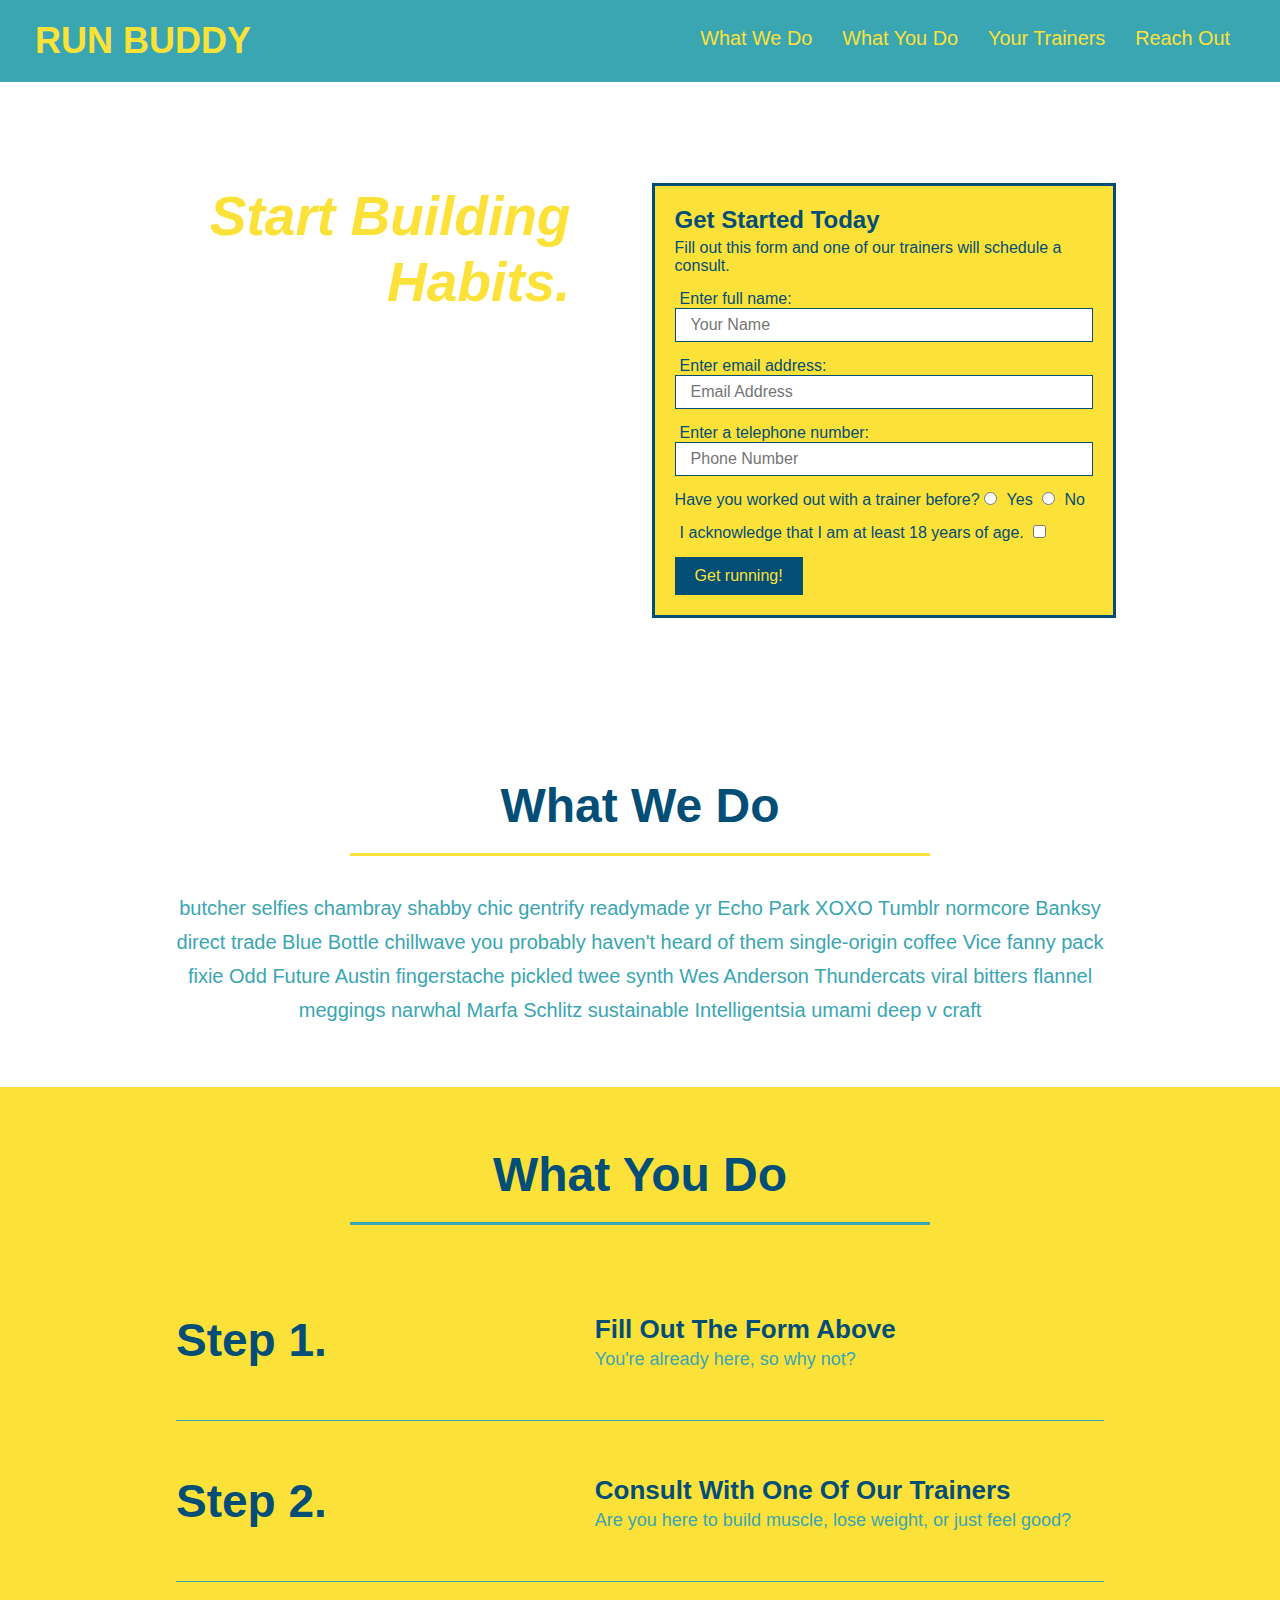
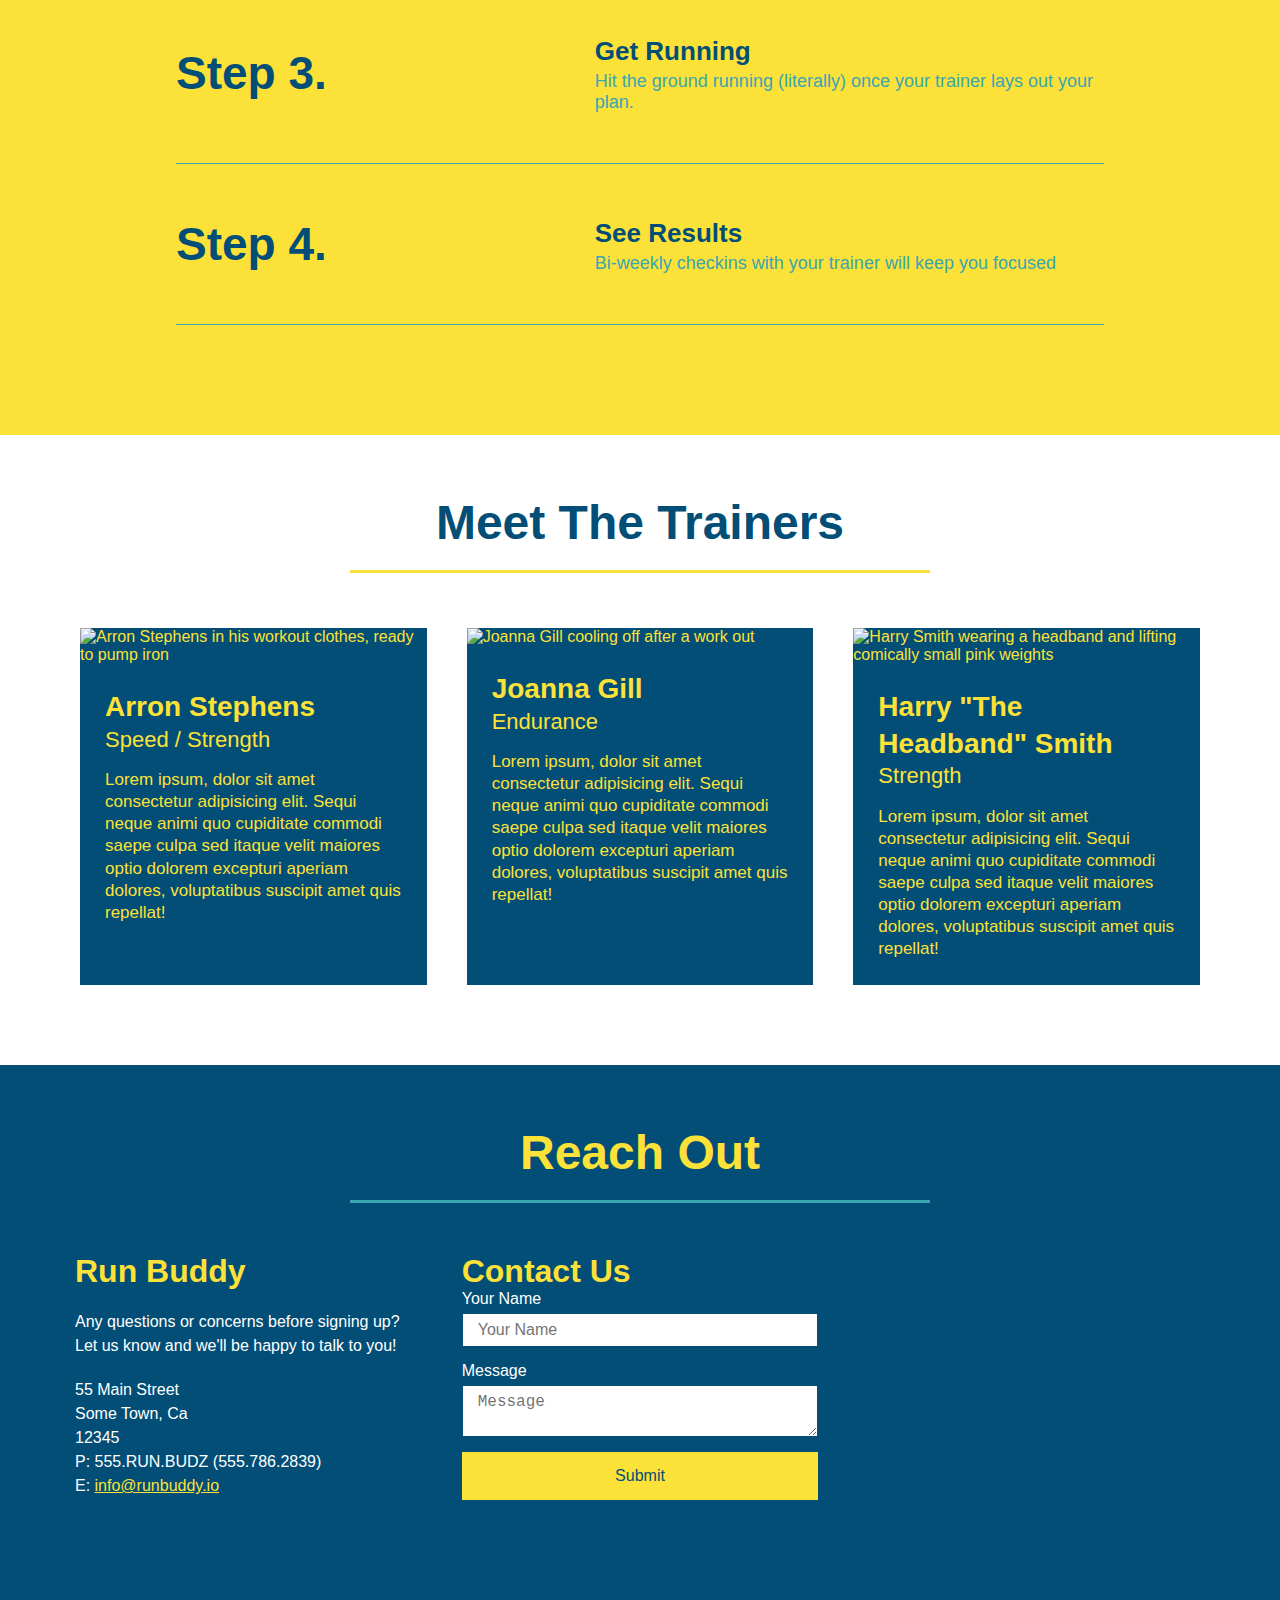
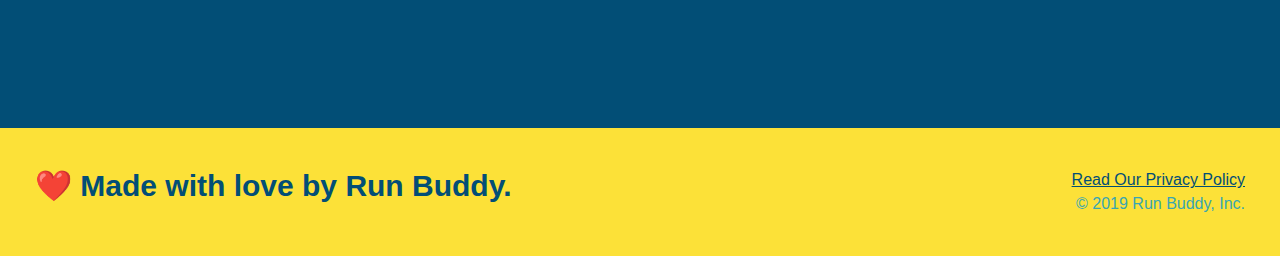
==== commit c45029e9: "add media queries" ====
--- a/index.html
+++ b/index.html
@@ -2,6 +2,7 @@
 <html lang="en">
   <head>
     <meta charset="UTF-8" />
+    <meta name="viewport" content="width=device, initial-scale=1.0" />
     <link rel="stylesheet" href="./assets/css/style.css">
     <title>Run Buddy</title>
   </head>
--- a/assets/css/style.css
+++ b/assets/css/style.css
@@ -1,16 +1,17 @@
 * {
+  box-sizing: border-box;
   margin: 0;
   padding: 0;
-  box-sizing: border-box;
 }
 
 body {
-  /* more on this crazy alphanumerical value in a minute! */
   color: #39a6b2;
   font-family: Helvetica, Arial, sans-serif;
 }
 
-/* apply styles to <header> */
+
+/* HEADER / NAV BAR STYLES START */
+
 header {
   padding: 20px 35px;
   background-color: #39a6b2;
@@ -21,10 +22,11 @@
 
 header h1 {
   font-weight: bold;
+  margin: 0;
   font-size: 36px;
   color: #fce138;
-  margin: 0;
-}
+}
+
 header a {
   text-decoration: none;
   color: #fce138;
@@ -43,18 +45,23 @@
 }
 
 header nav ul li a {
-  margin: 0 30px;
+  padding: 10px 15px;
   font-weight: lighter;
   font-size: 1.55vw;
 }
 
+/* HEADER / NAVBAR STYLES END */
+
+
+
+/* FOOTER STYLES START */
 footer {
   background: #fce138;
-  width: 100%;
   padding: 40px 35px;
   display: flex;
   justify-content: space-between;
   flex-wrap: wrap;
+  width: 100%;
 }
 
 footer h2 {
@@ -71,59 +78,22 @@
 footer a {
   color: #024e76;
 }
-
+/* END FOOTER STYLES */
+
+/* STYLE ALL SECTION TAGS */
 section {
   padding: 60px;
 }
 
-/* Hero Style Start */
+/* HERO STYLES START */
 .hero {
-  background-image: url(https://static.fullstack-bootcamp.com/module-2/flipped-hero-image.jpg);
+  background-image: url('../images/hero-bg.jpg');
   background-size: cover;
   background-position: center;
   display: flex;
   justify-content: center;
   flex-wrap: wrap;
-}
-/* Hero Style End */
-
-.hero-form {
-  border: 3px solid #024e76;
-  background-color: #fce138;
-  padding: 20px;
-  color: #024e76;
-}
-
-.hero-form h3 {
-  font-size: 24px;
-  margin: 0;
-}
-.hero-form p {
-  margin: 5px 0 15px 0;
-  width: 40%;
-  margin: 3.5%;
-}
-
-.form-input {
-  border: 1px solid #024e76;
-  display: block;
-  padding: 7px 15px;
-  font-size: 16px;
-  color: #024e76;
-  width: 100%;
-  margin-bottom: 15px;
-}
-
-.hero-form label {
-  margin: 0 5px;
-}
-
-.hero-form button {
-  color: #fce138;
-  background-color: #024e76;
-  border: none;
-  padding: 10px 20px;
-  font-size: 16px;
+  align-items: flex-start;
 }
 
 .hero-cta {
@@ -132,7 +102,7 @@
   margin: 3.5%;
   color: #fff;
   font-size: 18px;
-  line-height: 1.3;
+  line-height: 1.2;
 }
 
 .hero-cta h2 {
@@ -140,50 +110,88 @@
   font-size: 55px;
   color: #fce138;
 }
+
+.hero-form {
+  border: 3px solid #024e76;
+  background-color: #fce138;
+  padding: 20px;
+  color: #024e76;
+  width: 40%;
+  margin: 3.5%;
+}
+
+.hero-form h3 {
+  font-size: 24px;
+  margin: 0;
+}
+.hero-form p {
+  margin: 5px 0 15px 0;
+}
+
+.form-input {
+  border: 1px solid #024e76;
+  display: block;
+  padding: 7px 15px;
+  font-size: 16px;
+  color: #024e76;
+  width: 100%;
+  margin-bottom: 15px; 
+}
+
+.hero-form label {
+  margin: 0 5px;
+}
+
+.hero-form button {
+  color: #fce138;
+  background-color: #024e76;
+  border: none;
+  padding: 10px 20px;
+  font-size: 16px;
+} 
+/* HERO STYLES END */
+
+
+/* SECTION TITLE STYLES START */
+.section-title {
+  font-size: 48px;
+  border-bottom: 3px solid;
+  color: #024e76;
+  padding-bottom: 20px;
+  text-align: center;
+  margin: 0 auto 35px auto;
+  width: 50%;
+}
+
+.primary-border {
+  border-color: #fce138;
+}
+
+.secondary-border {
+  border-color: #39a6b2;
+}
+/* SECTION TITLE STYLES END */
+
+/* WHAT WE DO STYLES */
 
 .intro p {
   line-height: 1.7;
   color: #39a6b2;
   width: 80%;
+  margin: 0 auto;
   font-size: 20px;
-  margin: 0 auto;
   text-align: center;
 }
-
-.intro h2 {
-    font-size: 55px;
-    color: #024e76;
-    margin-bottom: 35px;
-    padding: 0 100px 20px 100px;
-    border-bottom: 3px solid;
-    border-color: #fce138;
-}
-
-
-.steps {
-    background: #fce138;
-}
-
-.section-title {
-    font-size: 55px;
-    color: #024e76;
-    border-bottom: 3px solid;
-    padding-bottom: 20px;
-    text-align: center;
-    margin: 0 auto 35px auto;
-    width: 50%;
-}
-
-.primary-border {
-    border-color: #fce138;
-}
-
-.secondary-border {
-    border-color: #39a6b2;
+/* WHAT YOU DO STYLES END */
+
+
+/* WHAT YOU DO STYLES START */
+.steps { 
+  background: #fce138;
 }
 
 .step {
-  margin : 50px auto;
+  margin: 50px auto;
   padding-bottom: 50px;
   width: 80%;
   border-bottom: 1px solid #39a6b2;
@@ -192,91 +200,87 @@
   align-items: center;
   justify-content: space-between;
 }
+
 .step h3 {
-    color: #024e76;
-    font-size: 46px;
-    flex: 1 30%;
+  color: #024e76;
+  font-size: 46px;
+  flex: 1 30%;
+}
+
+.step-info {
+  flex: 2 70%;
+  display: flex;
+  flex-wrap: wrap;
+  align-items: center;
+}
+
+.step-img {
+  flex: 1 12%;
+  margin-right: 20px;
+}
+
+.step-img img {
+  max-width: 100%;
+}
+
+.step-text {
+  flex: 12;
 }
 
 .step-text p {
-    color: #39a6b2;
-    font-size: 18px;
+  color: #39a6b2;
+  font-size: 18px;
 }
 
 .step-text h4 {
   font-size: 26px;
   line-height: 1.5;
   color: #024e76;
-  flex: 12;
-}
-
-.step-info {
-  flex: 2 70%;
-  display: flex;
-  flex-wrap: wrap;
-  align-items: center;
-}
-
-.step-img {
-  flex: 1 12%;
-  margin-right: 20px;
-}
-
-.step-img img {
-  max-width: 100%;
-}
-
+}
+
+/* WHAT YOU DO STYLES END */
+
+/* MEET THE TRAINERS START */
 .trainers {
   width: 100%;
   margin: 0 auto;
   display: flex;
   flex-wrap: wrap;
   justify-content: space-around;
-  }
-
-  .trainer {
-      width: 900px;
-      margin: 0 auto 30px auto;
-      background: #024e76;
-      color: #fce138;
-      overflow: auto;
-  }
-
-  .trainer img {
-      margin: 20 px;
-      flex: 1
-      width: 100%;
-  }
-
-  .trainer-bio {
-      padding: 25px;
-      line-height: 1.3;
-  }
-
-  .text-left {
-      text-align: left;
-  }
-
-  .text-right {
-      text-align: right;
-  }
-
-  .trainer-bio h3 {
-      font-size: 28px;
-  }
-
-  .trainer-bio h4 {
-      font-weight: lighter;
-      margin-bottom: 15px;
-      font-size: 22px;
-  }
-
-  .trainer-bio p {
-      font-size: 17px;
-
-  }
-
-  /* REACH OUT STYLES START */
+}
+
+.trainer {
+  margin: 20px;
+  flex: 1;
+  background: #024e76;
+  color: #fce138;
+}
+
+.trainer img {
+  width: 100%;
+}
+
+.trainer-bio {
+  padding: 25px;
+  line-height: 1.3;
+}
+
+.trainer-bio h3 {
+  font-size: 28px;
+}
+
+.trainer-bio h4 {
+  font-weight: lighter;
+  font-size: 22px;
+  margin-bottom: 15px;
+}
+
+.trainer-bio p {
+  font-size: 17px;
+}
+/* TRAINER STYLES END */
+
+/* REACH OUT STYLES START */
 .contact {
   background: #024e76;
 }
@@ -285,24 +289,22 @@
   color: #fce138;
 }
 
-.contact-info iframe {
-  
-  height: 400px;
-}
-
 .contact-info {
   display: flex;
   justify-content: space-between;
   flex-wrap: wrap;
 }
 
-.contact-info >* {
+.contact-info > * {
   flex: 1;
   margin: 15px;
 }
 
+.contact-info iframe {
+  height: 400px;
+}
+
 .contact-info div {
-  
   color: white;
 }
 
@@ -311,8 +313,7 @@
   font-size: 32px;
 }
 
-.contact-info p,
-.contact-info address {
+.contact-info p, .contact-info address {
   margin: 20px 0;
   line-height: 1.5;
   font-size: 16px;
@@ -344,7 +345,42 @@
   color: #fce138;
 }
 
+
+/* REACH OUT STYLES END */
+
+/* UTILITIES */
+.text-left {
+  text-align: left;
+}
+
+.text-right {
+  text-align: right;
+}
+
 .flex-row {
-  display:flex;
-}
-/* REACH OUT STYLES END */
+  display: flex;
+}
+
+/* MEDIA QUERY FOR SMALLER DESKTOP SCREENS AND SMALLER */
+@media screen and (max-width: 980px) {
+  header h1 a {
+    /* this will be applied on any screen smaller than 980px */
+    color: tomato;
+  }
+}
+
+/* MEDIA QUERY FOR TABLETS AND SMALLER */
+@media screen and (max-width: 768px) {
+  header h1 {
+    /* this will be applied on any screen between 768px and 575px */
+    font-size: 80px;
+  }
+}
+
+/* MEDIA QUERY FOR MOBILE PHONES AND SMALLER */
+@media screen and (max-width: 575px) {
+  header h1 {
+    /* this will be applied on any screen smaller than 575px */
+    font-size: 100px;
+  }
+}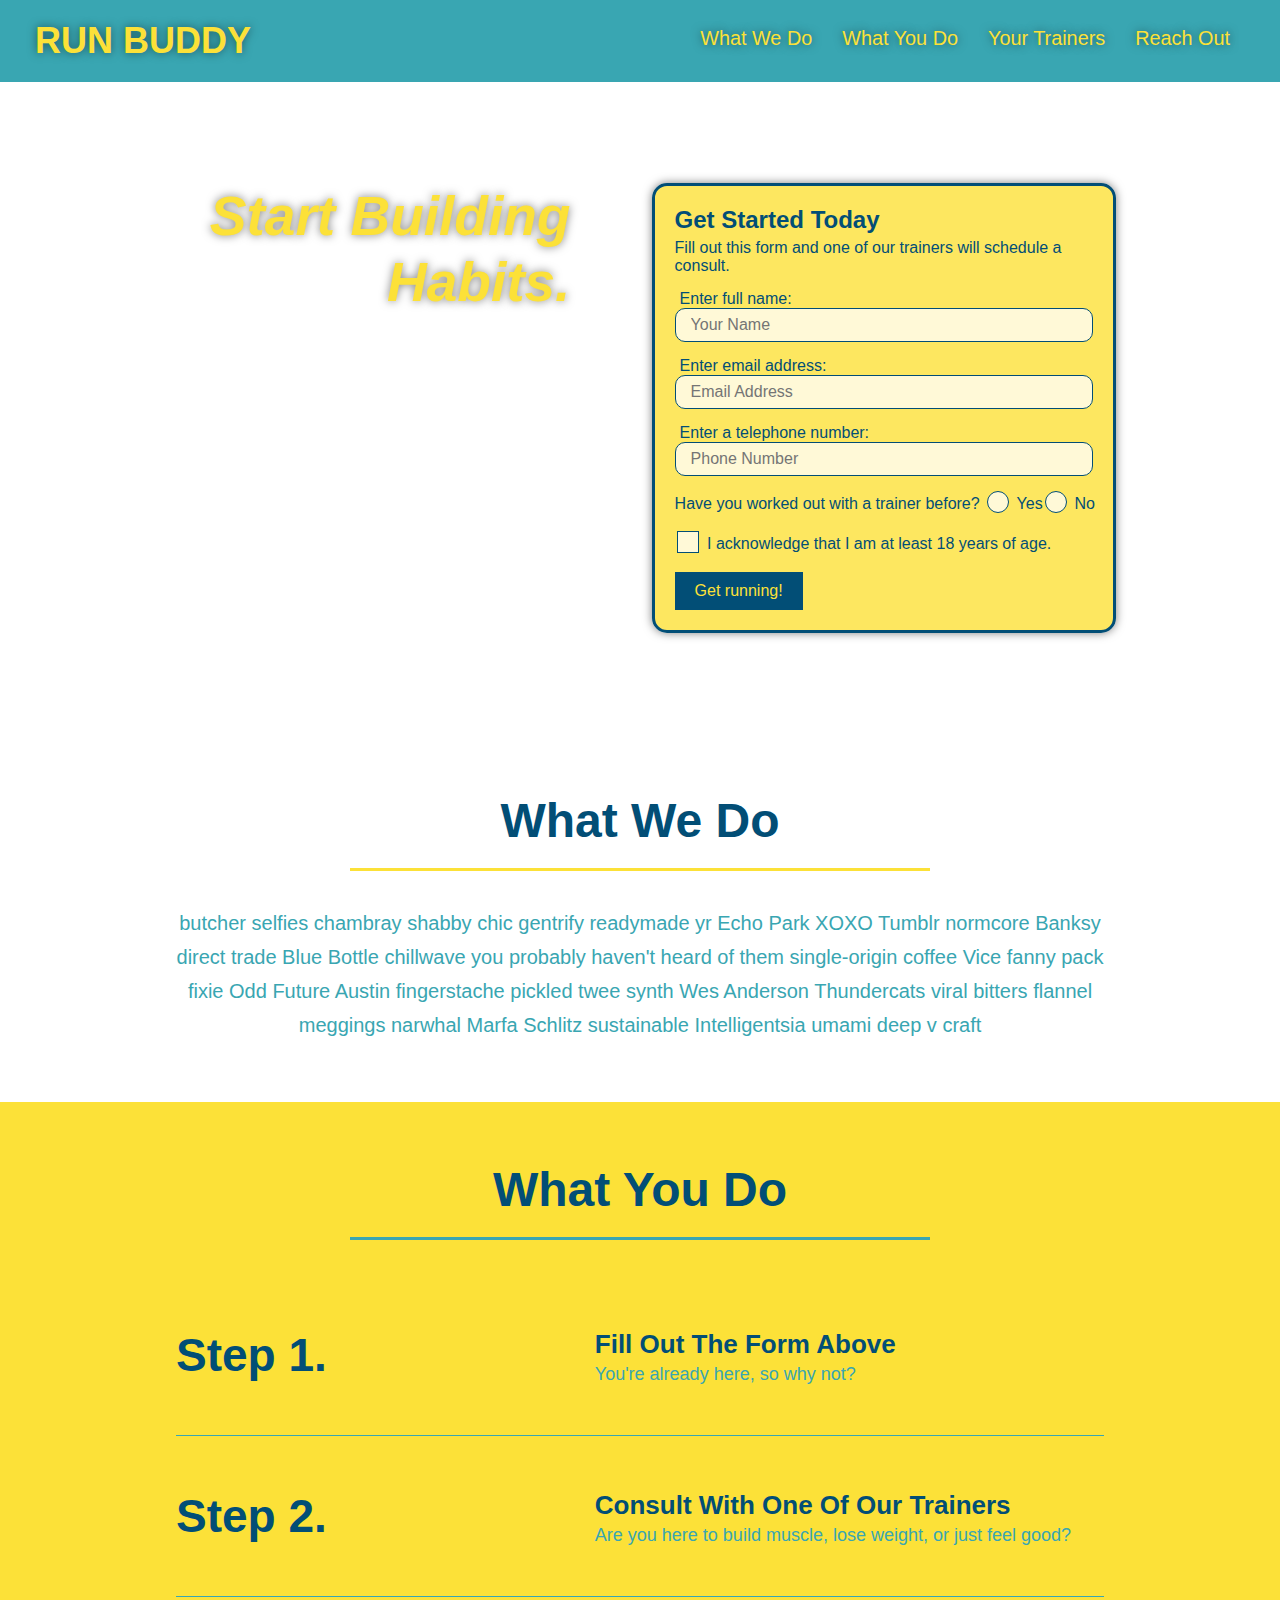
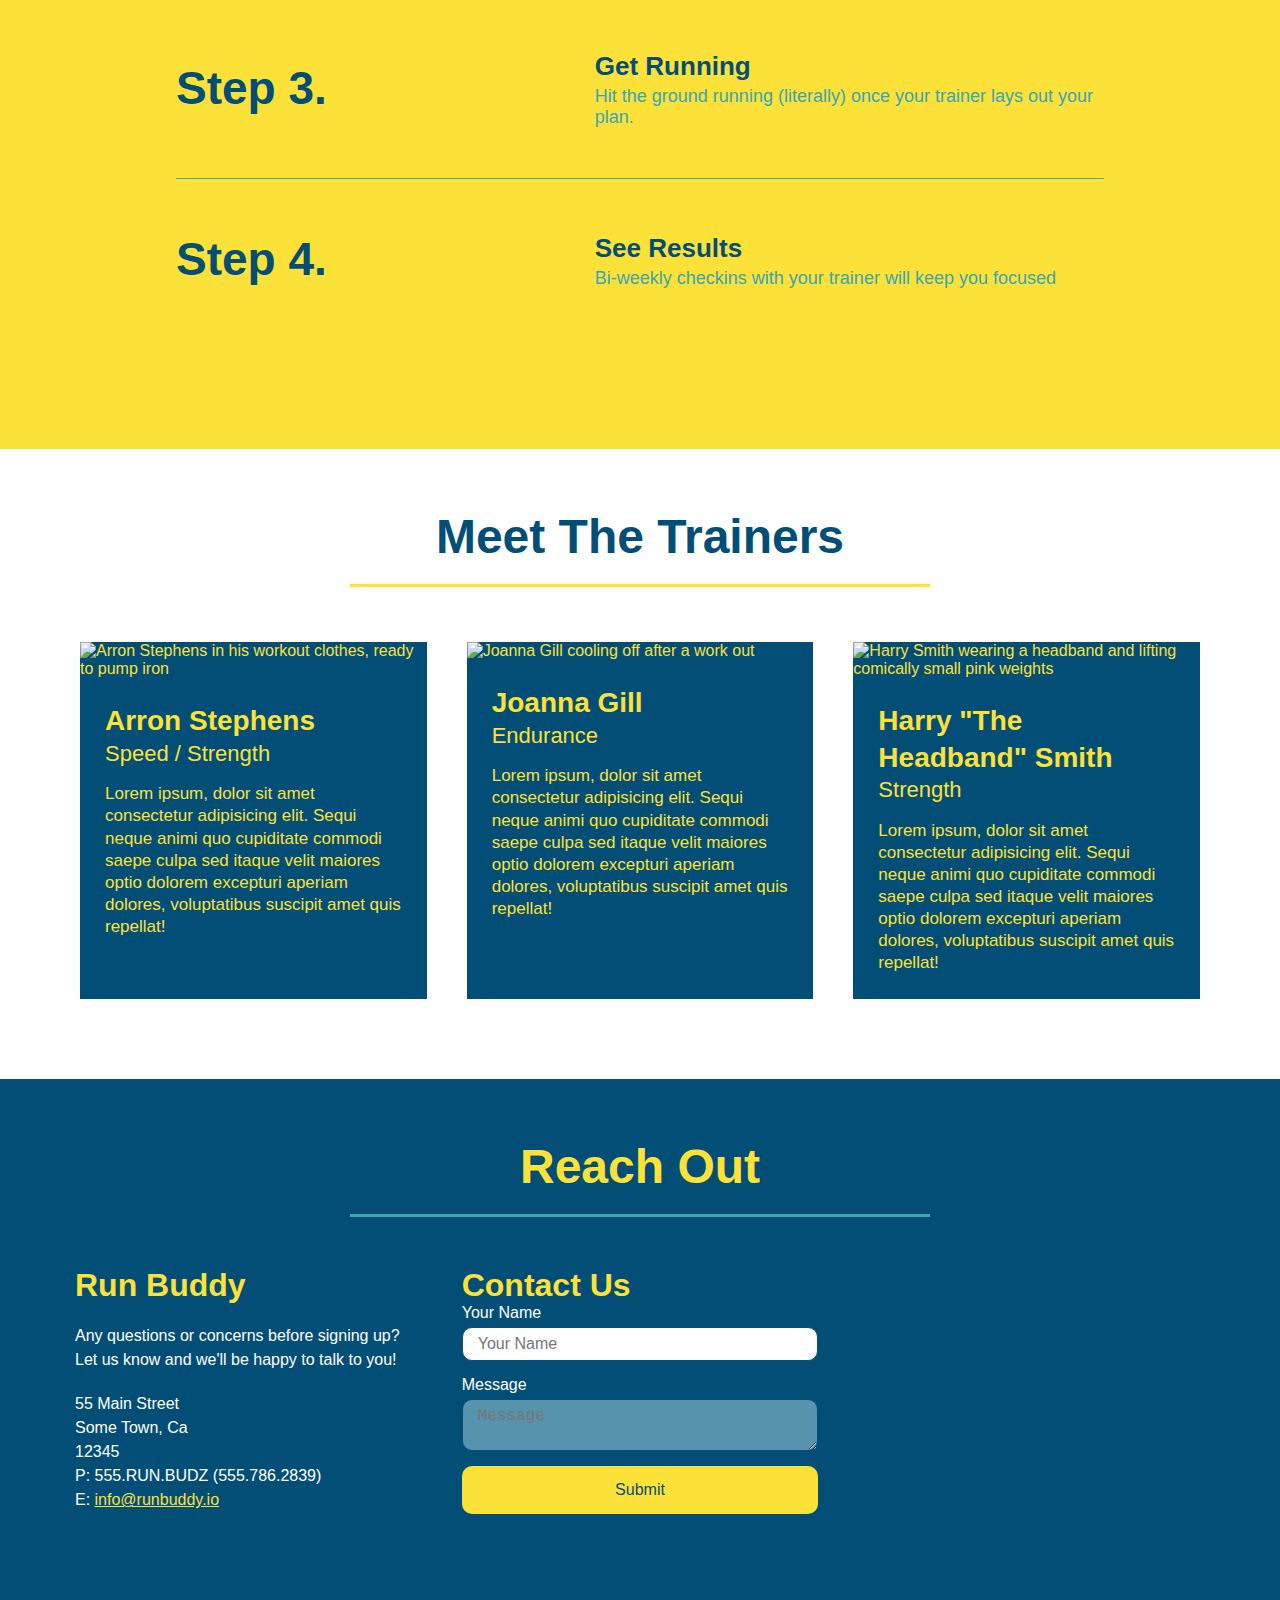
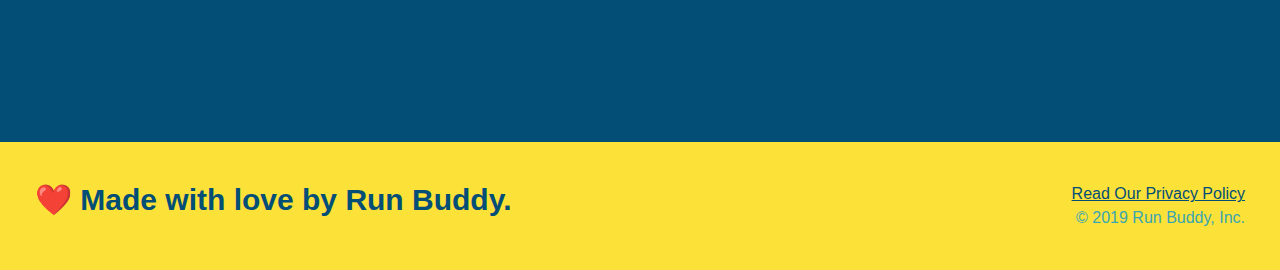
==== commit e9186efd: "finale css touches" ====
--- a/index.html
+++ b/index.html
@@ -56,17 +56,21 @@
           <label for="phone">Enter a telephone number:</label>
           <input type="tel" placeholder="Phone Number" name="phone" id="phone" class="form-input" />
           <p>
-            Have you worked out with a trainer before? 
-            <input type="radio" name="trainer-confirm" id="trainer-yes" />
-            <label for="trainer-yes">Yes</label>
-            <input type="radio" name="trainer-confirm" id="trainer-no"/>
-            <label for="trainer-no">No</label>
+            Have you worked out with a trainer before?
+            <span class="radio-wrapper">
+              <input type="radio" name="trainer-confirm" id="trainer-yes" />
+              <label for="trainer-yes">Yes</label>
+            </span>
+            <span class="radio-wrapper">
+              <input type="radio" name="trainer-confirm" id="trainer-no" />
+              <label for="trainer-no">No</label>
+            </span>
           </p>
           <p>
-            <label for="checkbox">
-              I acknowledge that I am at least 18 years of age.
-            </label>
-            <input type="checkbox" name="checkpoint1" id="checkbox" />
+            <span class="checkbox-wrapper">
+              <input type="checkbox" name="age-confirm" id="checkbox" />
+              <label for="checkbox">I acknowledge that I am at least 18 years of age.</label>
+            </span>
           </p>
           <button type="submit">
             Get running!
--- a/assets/css/style.css
+++ b/assets/css/style.css
@@ -1,3 +1,9 @@
+:root {
+  --primary-color: #fce138;
+  --secondary-color: #024e76;
+  --tertiary-color: #39a6b2;
+}
+
 * {
   box-sizing: border-box;
   margin: 0;
@@ -18,9 +24,19 @@
   display: flex;
   justify-content: space-between;
   flex-wrap: wrap;
+  position: -webkit-sticky;
+  position: sticky;
+  top: 0;
+  background-image: url('../images/hero-bg.jpg');
+  background-size: cover;
+  background-attachment: fixed;
+  background-position: 80%;
+  z-index: 9999;
 }
 
 header h1 {
+  /* add alongside your existing declarations*/
+  text-shadow: 0 0 10px rgba(0, 0, 0, 0.5);
   font-weight: bold;
   margin: 0;
   font-size: 36px;
@@ -37,6 +53,8 @@
 }
 
 header nav ul {
+  /* and here */
+  text-shadow: 0 0 10px rgba(0, 0, 0, 0.5);
   display: flex;
   flex-wrap: wrap;
   justify-content: space-between;
@@ -50,6 +68,13 @@
   font-size: 1.55vw;
 }
 
+header nav ul li a:hover {
+  background: #fce138;
+  color: #024e76;
+  border-radius: 15px;
+  text-shadow: none;
+}
+
 /* HEADER / NAVBAR STYLES END */
 
 
@@ -89,11 +114,12 @@
 .hero {
   background-image: url('../images/hero-bg.jpg');
   background-size: cover;
-  background-position: center;
   display: flex;
   justify-content: center;
   flex-wrap: wrap;
   align-items: flex-start;
+  background-attachment: fixed;
+  background-position: 80%;
 }
 
 .hero-cta {
@@ -106,18 +132,82 @@
 }
 
 .hero-cta h2 {
+  /* and here */
+  text-shadow: 0 0 10px rgba(0, 0, 0, 0.5);
   font-style: italic;
   font-size: 55px;
   color: #fce138;
 }
 
 .hero-form {
+  box-shadow: 0 0 10px rgba(0, 0, 0, 0.5);
   border: 3px solid #024e76;
-  background-color: #fce138;
+  border-radius: 15px;
+  background-color: rgb(252, 225, 56, .8);
   padding: 20px;
   color: #024e76;
   width: 40%;
   margin: 3.5%;
+}
+
+.checkbox-wrapper input, .radio-wrapper input {
+  opacity: 0;
+}
+
+.checkbox-wrapper label, .radio-wrapper label {
+  position: relative;
+  left: 10px;
+  margin: 10px;
+  line-height: 1.6;
+}
+
+.checkbox-wrapper label::before, .radio-wrapper label::before {
+  content: "";
+  height: 20px;
+  width: 20px;
+  background: rgba(255, 255, 255, 0.75);  
+  border: 1px solid #024e76;  
+  position: absolute;
+  top: -4px;
+  left: -30px;
+}
+
+.radio-wrapper label::before {
+  border-radius: 50%
+}
+
+.radio-wrapper label::after {
+  content: "";
+  width: 20px;
+  height: 20px;
+  border-radius: 50%;
+  background: #024e76;
+  position: absolute;
+  left: -29px;
+  top: -3px;
+  background-image: radial-gradient(circle, #39a6b2, #024e76);
+}
+
+.checkbox-wrapper label::after {
+  content: "";
+  height: 6px;
+  width: 14px;
+  border-left: 2px solid #024e76;
+  border-bottom: 2px solid #024e76;
+  position: absolute;
+  left: -26px;
+  top: 1px;
+  transform: rotate(-58deg);
+}
+
+.checkbox-wrapper input + label::after, 
+.radio-wrapper input + label::after {
+  content: none;
+}
+
+.checkbox-wrapper input:checked + label::after, 
+.radio-wrapper input:checked + label::after {
+  content: "";
 }
 
 .hero-form h3 {
@@ -130,12 +220,19 @@
 
 .form-input {
   border: 1px solid #024e76;
+  border-radius: 10px;
   display: block;
   padding: 7px 15px;
   font-size: 16px;
   color: #024e76;
   width: 100%;
   margin-bottom: 15px; 
+  background-color: rgba(255,255,255, 0.75);
+}
+
+.form-input: focus {
+  background-color: rgba(255,255,255,1);
+  outline: none;
 }
 
 .hero-form label {
@@ -146,9 +243,14 @@
   color: #fce138;
   background-color: #024e76;
   border: none;
+  border-radius; 10px;
   padding: 10px 20px;
   font-size: 16px;
 } 
+
+.hero-form button:hover {
+  background-color: #39a6b2;  
+}
 /* HERO STYLES END */
 
 
@@ -194,11 +296,15 @@
   margin: 50px auto;
   padding-bottom: 50px;
   width: 80%;
-  border-bottom: 1px solid #39a6b2;
   display: flex;
   flex-wrap: wrap;
   align-items: center;
   justify-content: space-between;
+  border-bottom: 1px solid #39a6b2;
+}
+
+.step:last-child {
+  border-bottom: none;
 }
 
 .step h3 {
@@ -322,6 +428,7 @@
 
 .contact-form input, .contact-form textarea {
   border: 1px solid #024e76;
+  border-radius: 10px;
   display: block;
   padding: 7px 15px;
   font-size: 16px;
@@ -331,9 +438,19 @@
   margin-top: 5px;
 }
 
+.contact-form textarea {
+  background-color: rgb(173, 216, 230, .5);
+}
+
+.contact-form textarea:focus {
+  background-color:rgb(173, 216, 230, 1);
+  outline: none;
+}
+
 .contact-form button {
   width: 100%;
   border: none;
+  border-radius: 10px;
   background: #fce138;
   color: #024e76;
   text-align: center;
@@ -341,6 +458,11 @@
   font-size: 16px;
 }
 
+.contact-form button:hover {
+  color: #fce138;
+  background: #39a6b2;
+}
+
 .contact-info a {
   color: #fce138;
 }
@@ -363,24 +485,99 @@
 
 /* MEDIA QUERY FOR SMALLER DESKTOP SCREENS AND SMALLER */
 @media screen and (max-width: 980px) {
-  header h1 a {
-    /* this will be applied on any screen smaller than 980px */
-    color: tomato;
-  }
-}
+  header {
+    padding-bottom: 0;
+    justify-content: center;
+    position: relative;
+  }
+
+  header h1 {
+    width: 100%;
+    text-align: center;
+  }
+  header nav ul {
+    margin-top: 20px;
+    width: 100%;
+    justify-content: center;
+  }
+  header nav ul li a {
+    font-size: 20px;
+  }
+  footer h2, footer div {
+    text-align: center;
+    width: 100%;
+  }
+  .hero-cta, .hero-form {
+    width: 100%;
+  }
+.hero-cta {
+  text-align: center;
+}
+.section-title {
+  width: 80%;
+}
+.trainer {
+  flex: 0 70%;
+}
+.contact-info iframe {
+  flex: 1 100%;
+}
+
+  }
 
 /* MEDIA QUERY FOR TABLETS AND SMALLER */
 @media screen and (max-width: 768px) {
-  header h1 {
-    /* this will be applied on any screen between 768px and 575px */
-    font-size: 80px;
-  }
+section {
+  padding: 30px 15px
+}
+.step h3 {
+  flex: 1 100%;
+  text-align: center;
+}
+
+.step-info {
+  flex: 2 100%;
+  text-align: center;
+  justify-content: center;
+}
+
+.step-img {
+  flex: 0 32%;
+  margin-right: 0;
+  margin-top: 15px;
+  margin-bottom: 15px;
+}
+
+.step-text {
+  flex: 100%;  
+}
 }
 
 /* MEDIA QUERY FOR MOBILE PHONES AND SMALLER */
 @media screen and (max-width: 575px) {
-  header h1 {
-    /* this will be applied on any screen smaller than 575px */
-    font-size: 100px;
+  .step h3 {
+    flex: 1 100%;
+    text-align: center;
+  }
+
+  .step-info {
+    flex: 2 100%;
+    text-align: center;
+    justify-content: center;
+  }
+
+  .step-img {
+    flex: 0 32%;
+    margin-right: 0;
+    margin-top: 15px;
+    margin-bottom: 15px;
+  }
+
+  .step-text {
+    flex: 100%;  
+  }
+
+  .contact-form {
+    order: 3;
   }
 }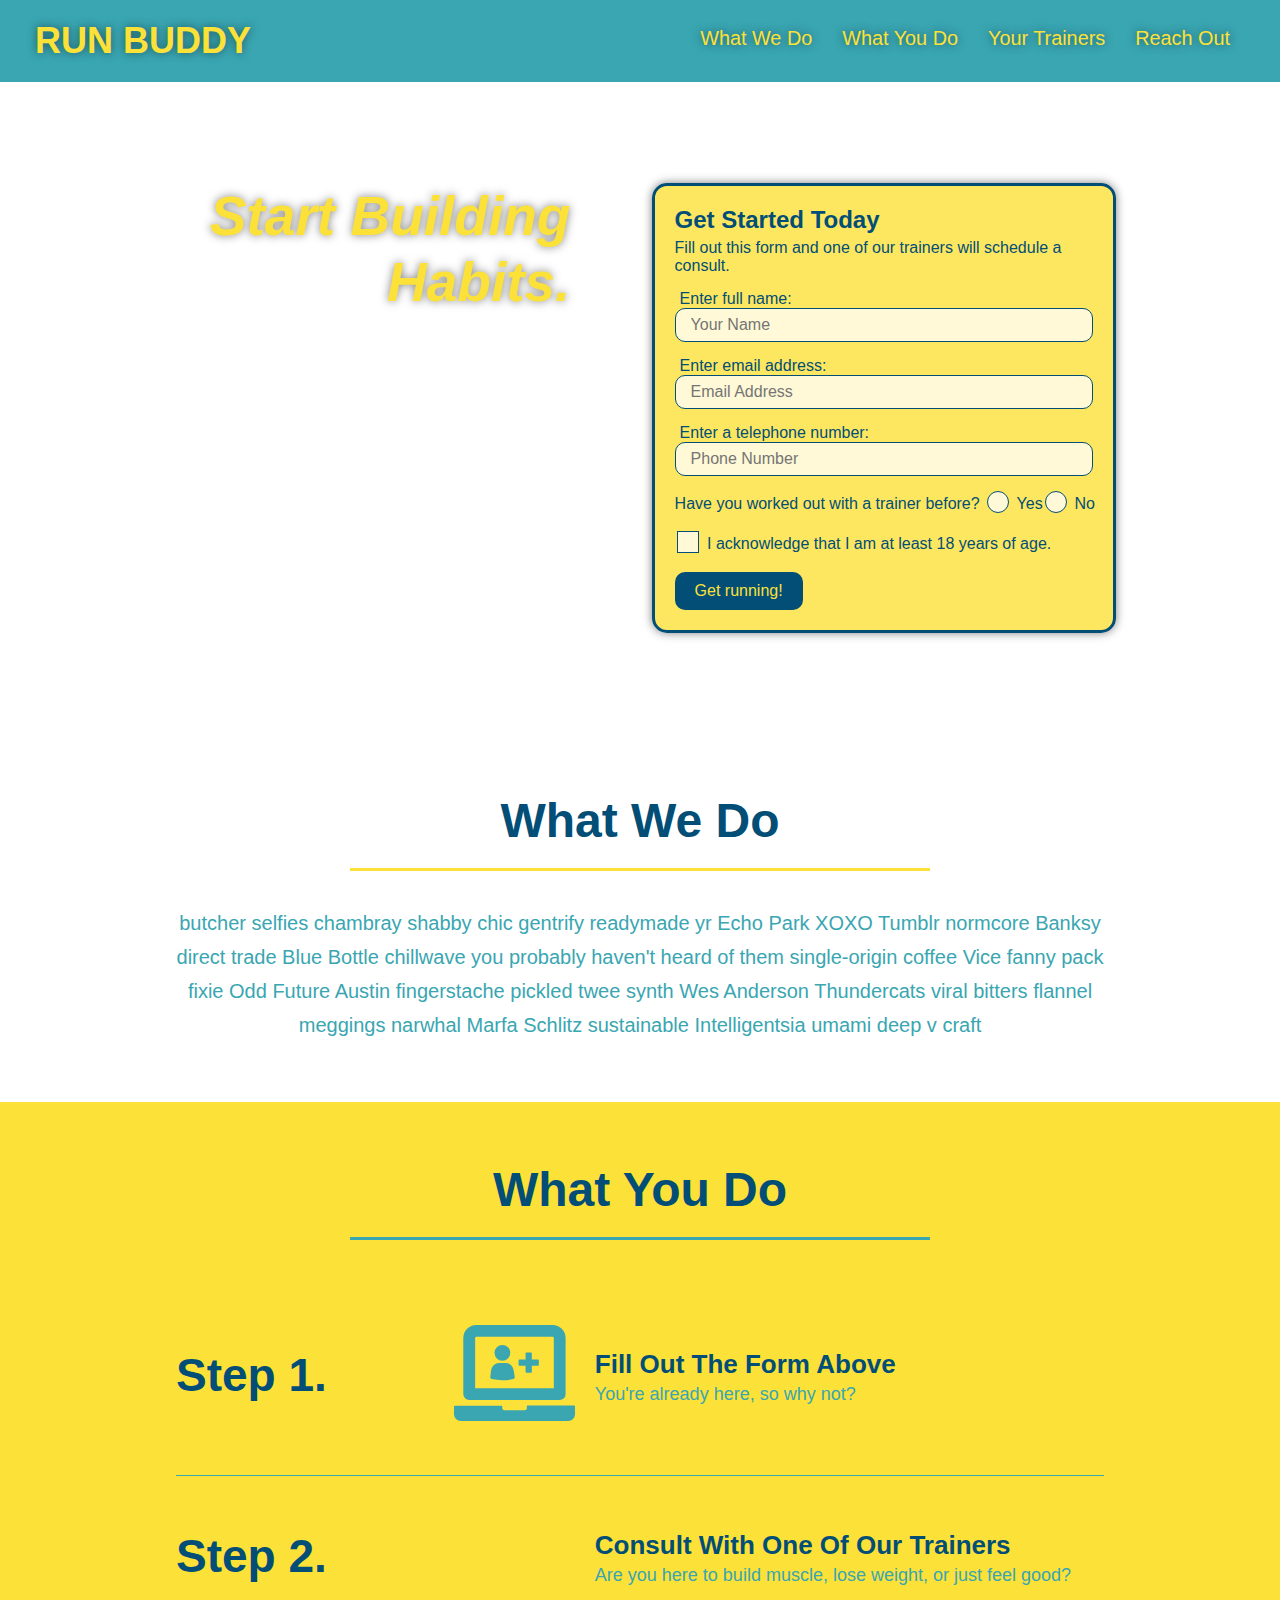
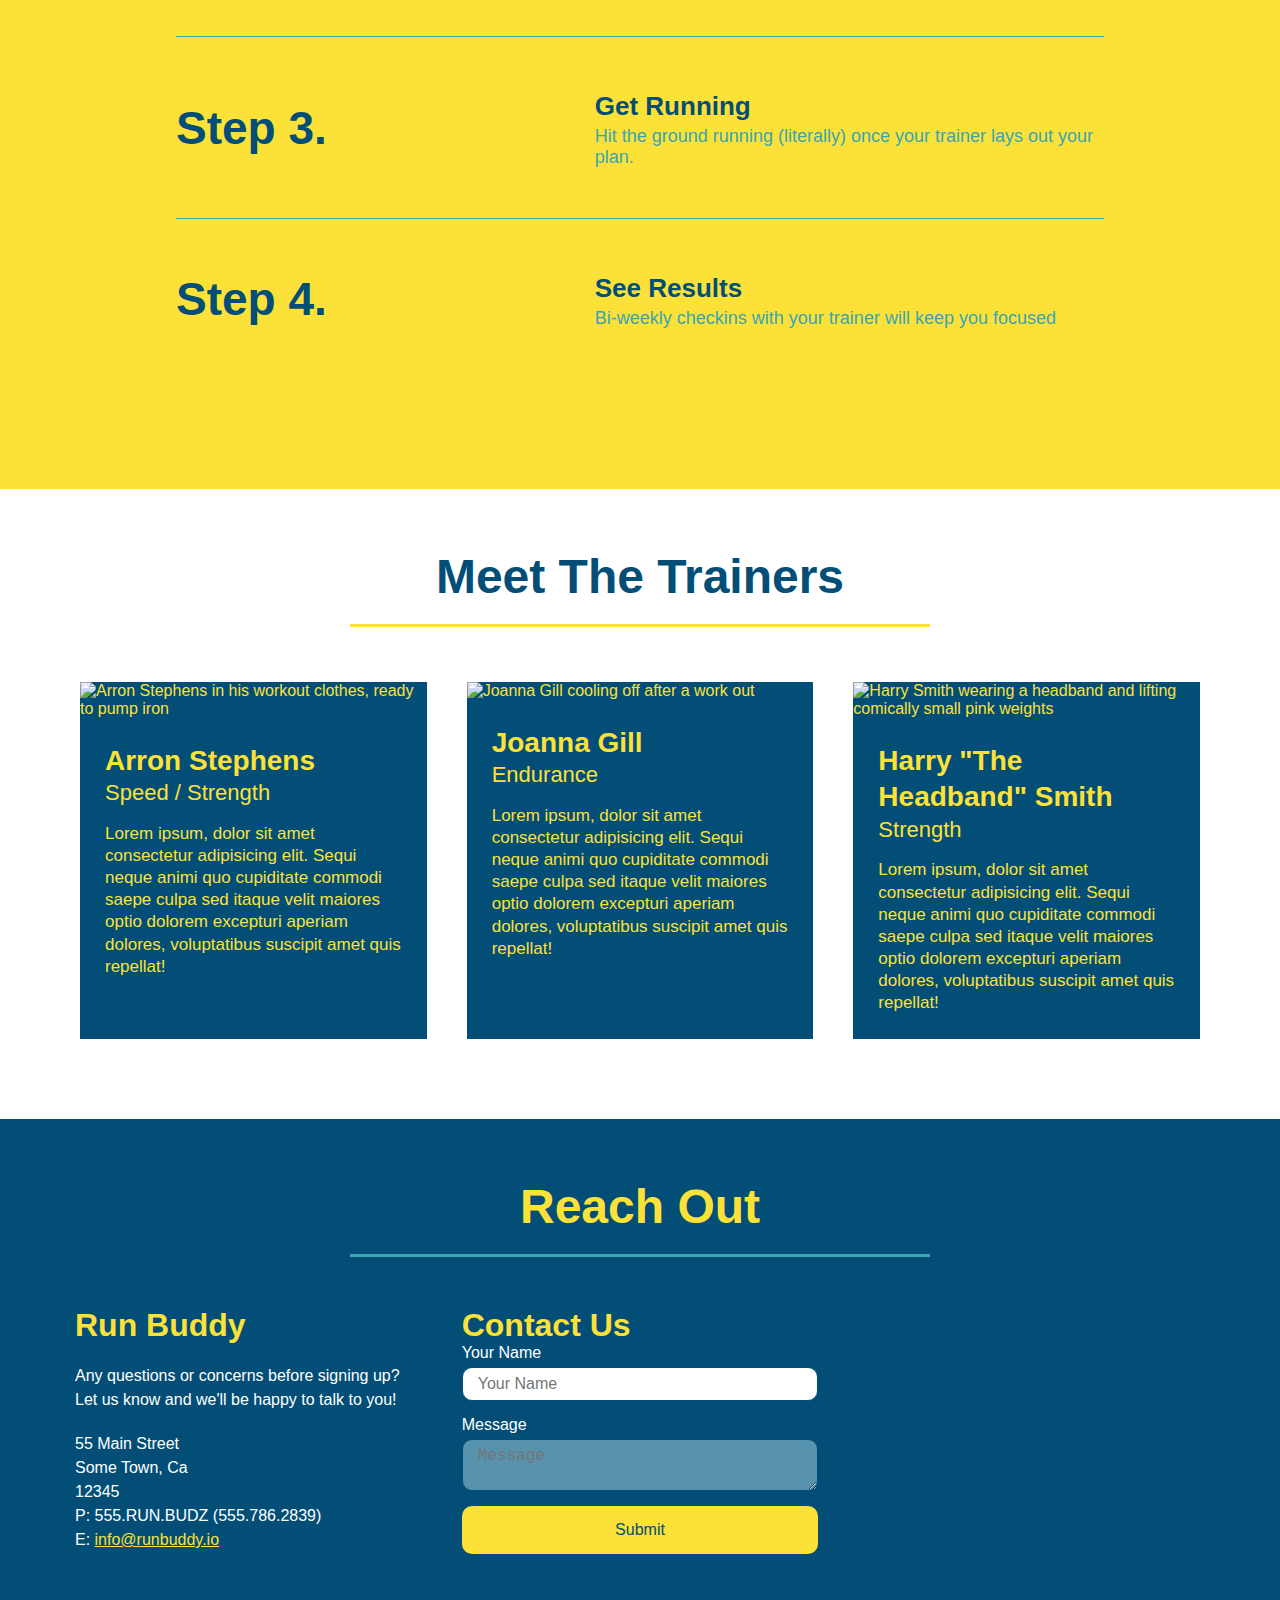
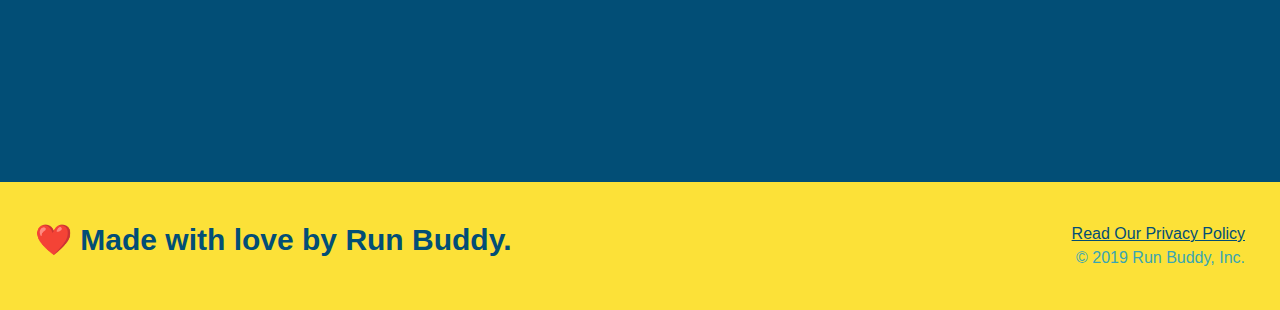
==== commit 9bd8f17d: "checking step 1 image" ====
--- a/index.html
+++ b/index.html
@@ -106,7 +106,7 @@
         <h3>Step 1.</h3>
         <div class="step-info">
           <div class="step-img">
-            <img src="./assets/images/step-1.svg" alt="" />
+            <img src="assets\Images\step-1.svg" alt="" />
           </div>
           <div class="step-text">
             <h4>Fill Out The Form Above</h4>
--- a/assets/css/style.css
+++ b/assets/css/style.css
@@ -230,7 +230,7 @@
   background-color: rgba(255,255,255, 0.75);
 }
 
-.form-input: focus {
+.form-input focus {
   background-color: rgba(255,255,255,1);
   outline: none;
 }
@@ -243,7 +243,7 @@
   color: #fce138;
   background-color: #024e76;
   border: none;
-  border-radius; 10px;
+  border-radius: 10px;
   padding: 10px 20px;
   font-size: 16px;
 } 
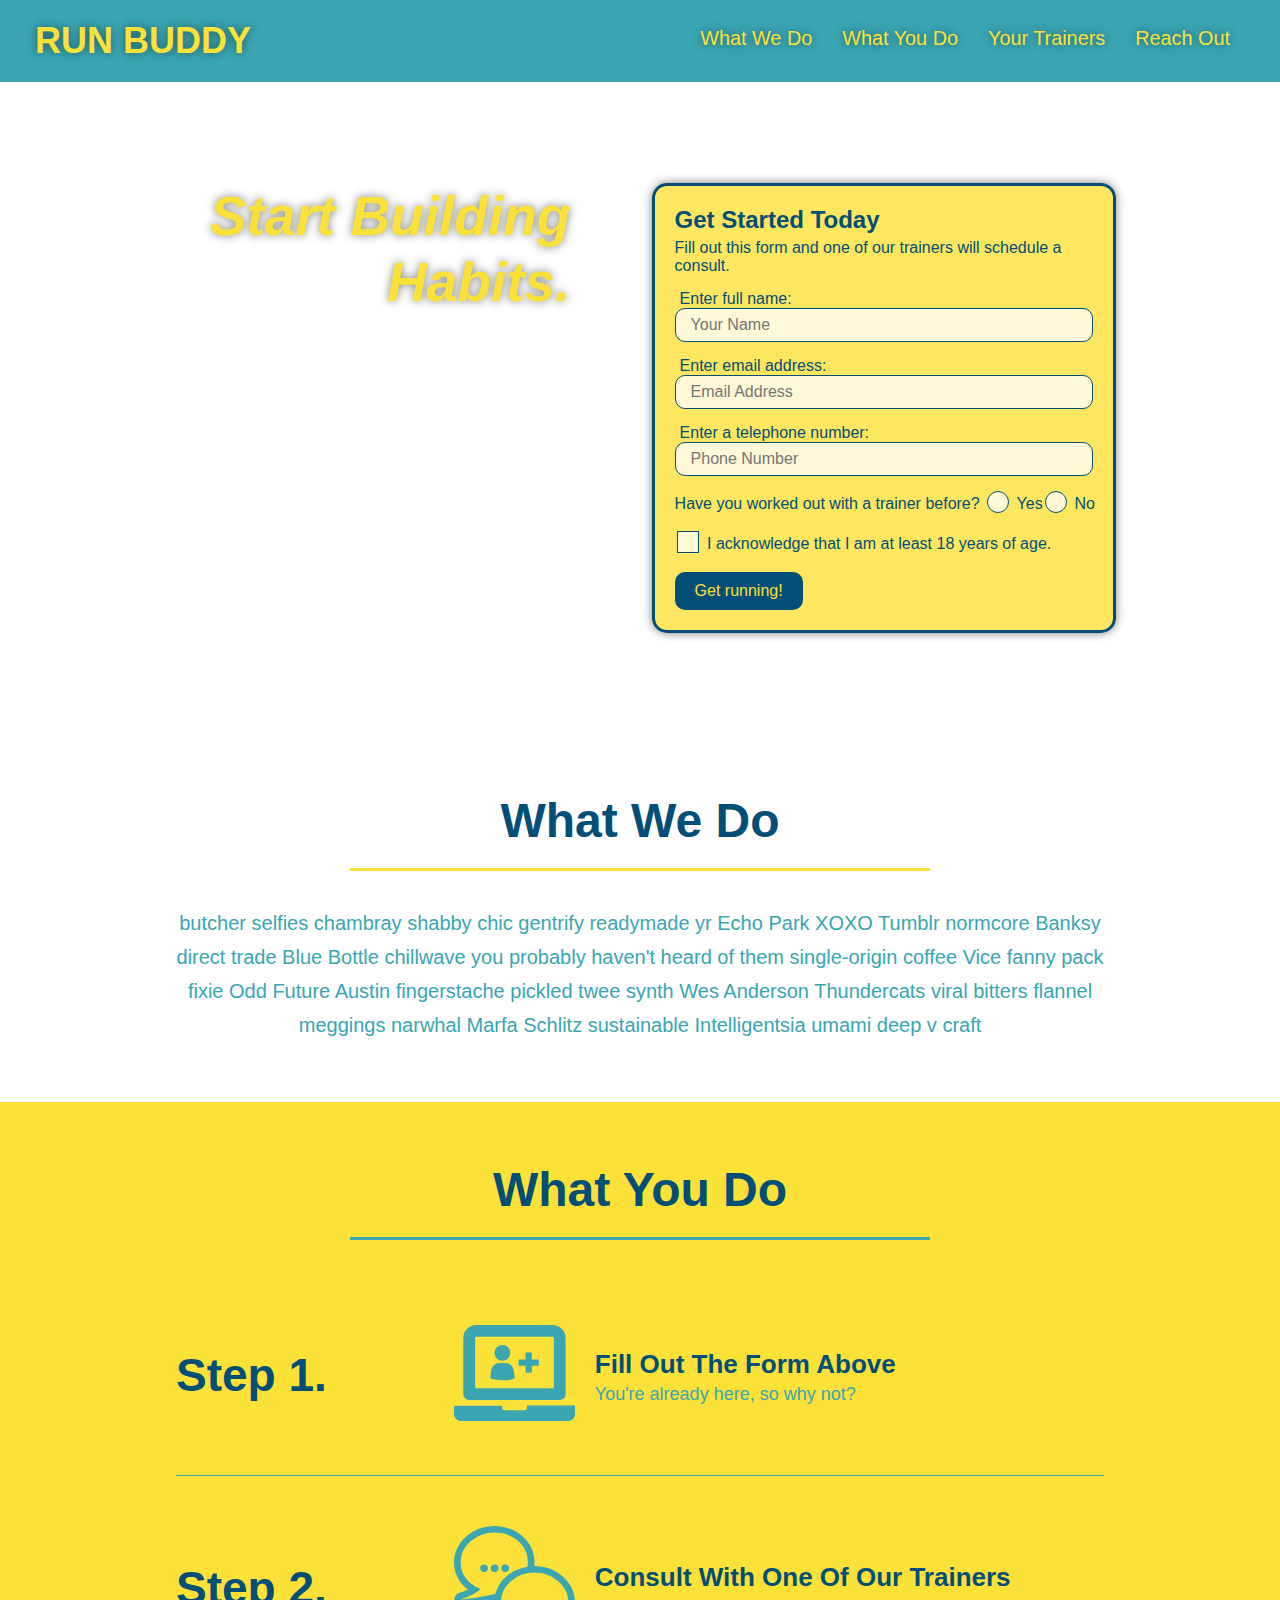
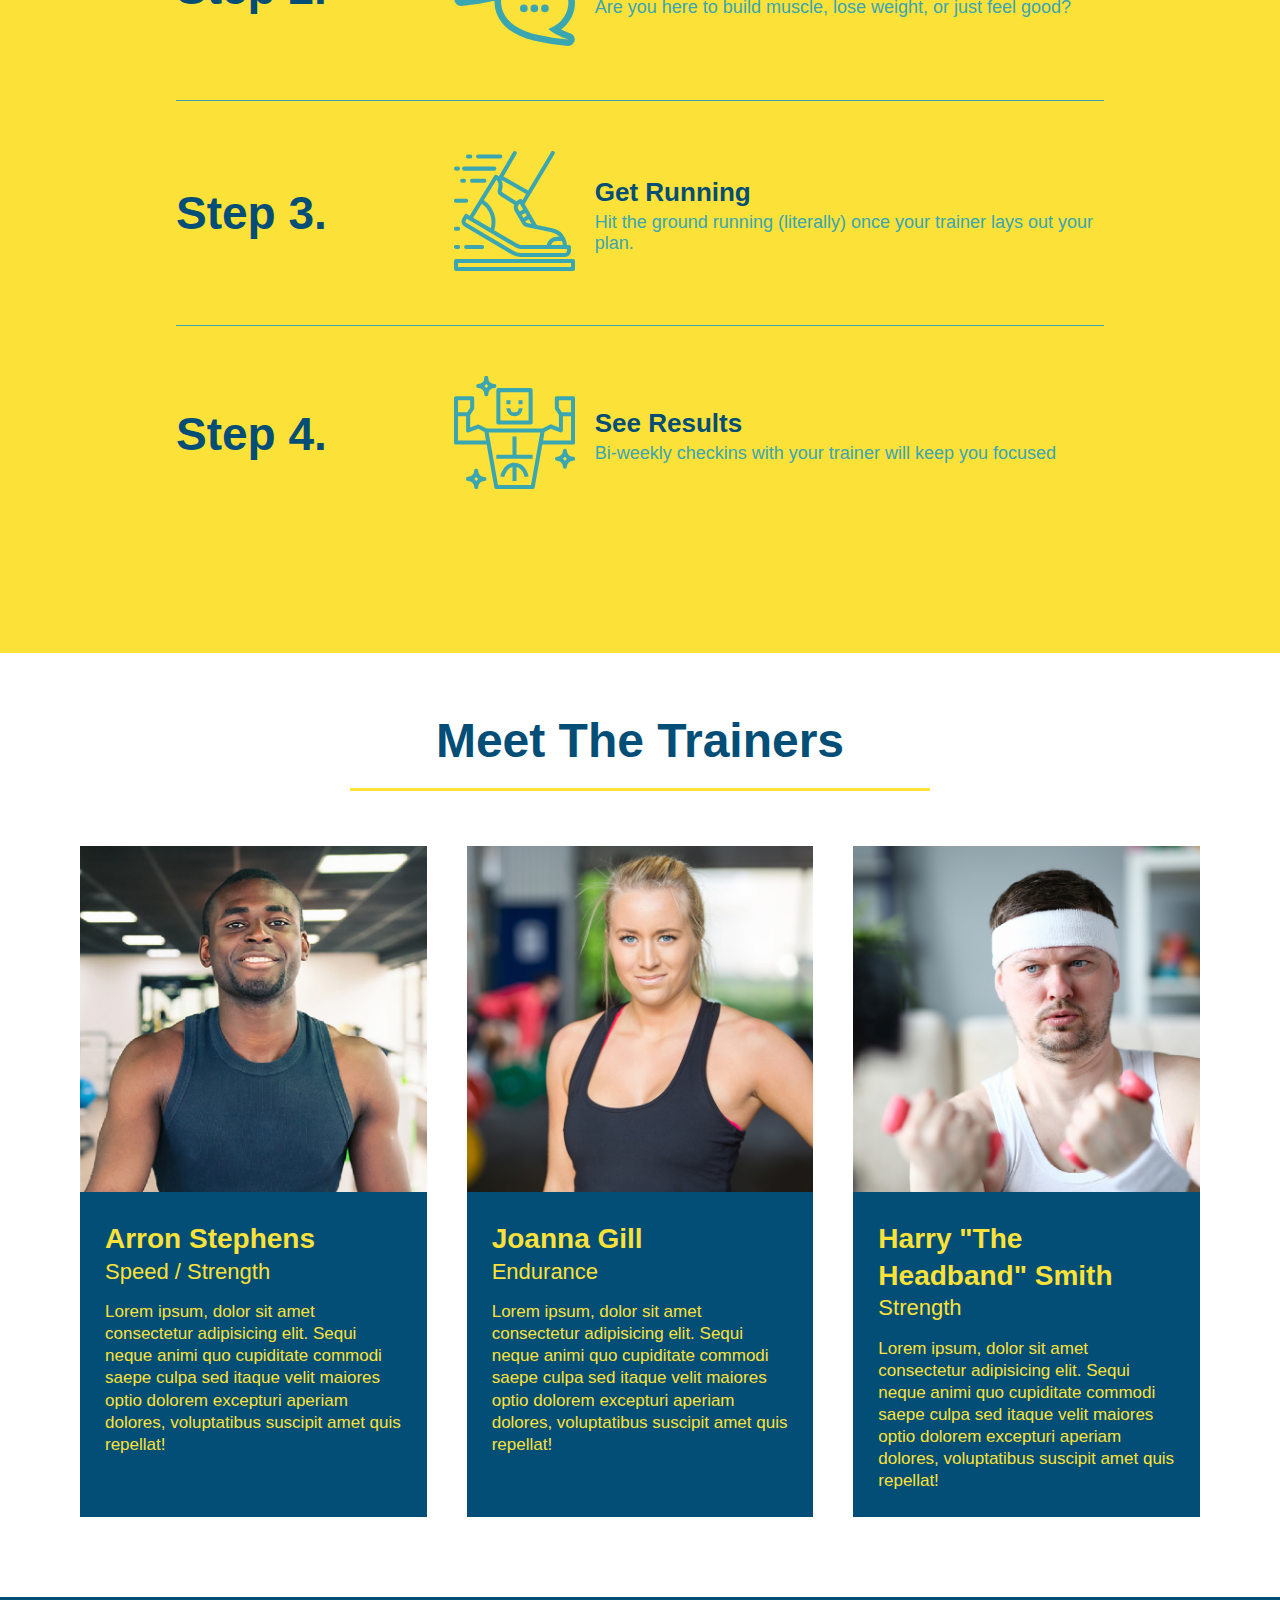
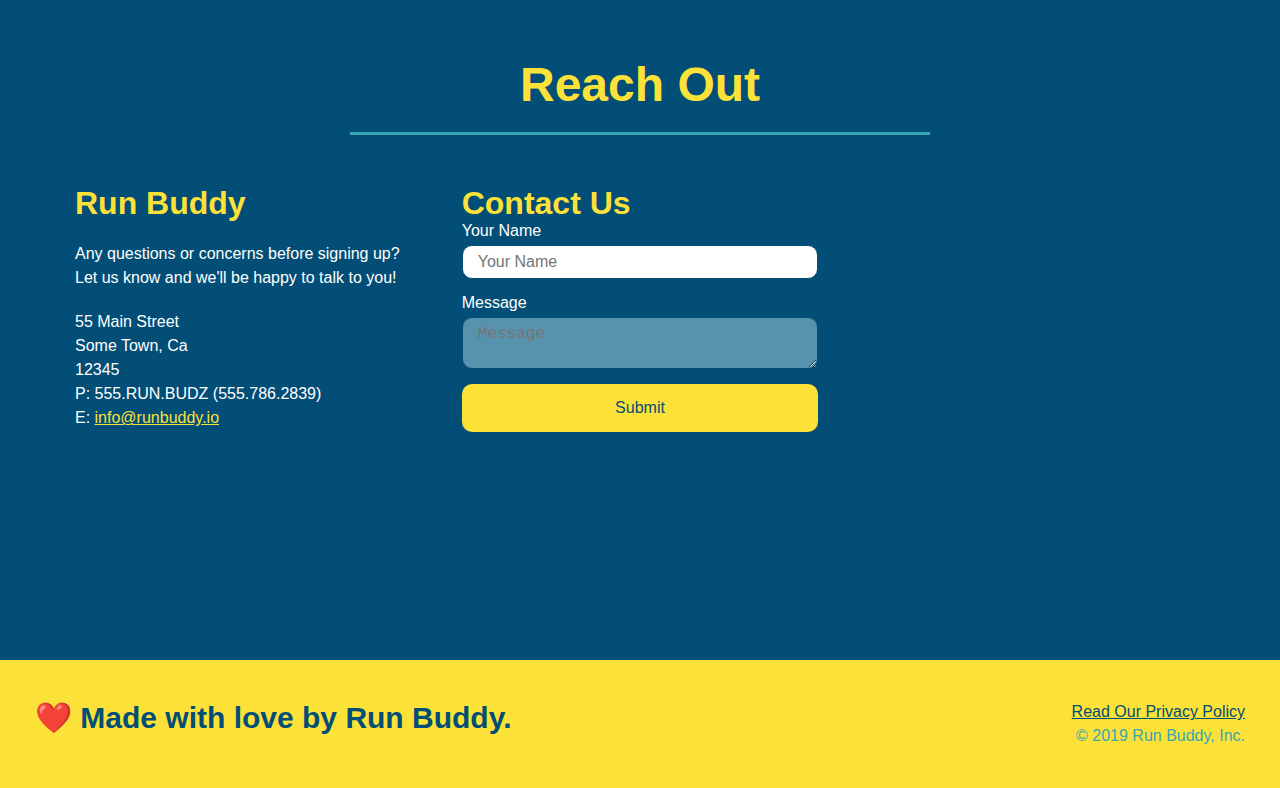
==== commit e85d1236: "fixed image issues" ====
--- a/index.html
+++ b/index.html
@@ -118,7 +118,7 @@
         <h3>Step 2.</h3>
         <div class="step-info">
           <div class="step-img">
-            <img src="./assets/images/step-2.svg" alt="" />
+            <img src="./assets/Images/step-2.svg" alt="" />
           </div>
           <div class="step-text">
             <h4>Consult With One Of Our Trainers</h4>
@@ -130,7 +130,7 @@
         <h3>Step 3.</h3>
         <div class="step-info">
           <div class="step-img">
-            <img src="./assets/images/step-3.svg" alt="" />
+            <img src="./assets/Images/step-3.svg" alt="" />
           </div>
           <div class="step-text">
             <h4>Get Running</h4>
@@ -142,7 +142,7 @@
         <h3>Step 4.</h3>
         <div class="step-info">
           <div class="step-img">
-            <img src="./assets/images/step-4.svg" alt="" />
+            <img src="./assets/Images/step-4.svg" alt="" />
           </div>
           <div class="step-text">
             <h4>See Results</h4>
@@ -163,7 +163,7 @@
 
       <div class="trainers">
         <article class="trainer">
-          <img src="./assets/images/trainer-1.jpg" alt="Arron Stephens in his workout clothes, ready to pump iron" />
+          <img src="./assets/Images/trainer-1.jpg" alt="Arron Stephens in his workout clothes, ready to pump iron" />
           <div class="trainer-bio">
             <h3 class="trainer-name">Arron Stephens</h3>
             <h4 class="trainer-role">Speed / Strength</h4>
@@ -172,7 +172,7 @@
         </article>
 
         <article class="trainer">
-          <img src="./assets/images/trainer-2.jpg" alt="Joanna Gill cooling off after a work out" />
+          <img src="./assets/Images/trainer-2.jpg" alt="Joanna Gill cooling off after a work out" />
           <div class="trainer-bio">
             <h3 class="trainer-name">Joanna Gill</h3>
             <h4 class="trainer-role">Endurance</h4>
@@ -181,7 +181,7 @@
           </article>
 
         <article class="trainer">
-          <img src="./assets/images/trainer-3.jpg" alt="Harry Smith wearing a headband and lifting comically small pink weights" />
+          <img src="./assets/Images/trainer-3.jpg" alt="Harry Smith wearing a headband and lifting comically small pink weights" />
           <div class="trainer-bio">
             <h3 class="trainer-name">Harry "The Headband" Smith</h3>
             <h4 class="trainer-role">Strength</h4>
@@ -208,7 +208,6 @@
             <br/>
             Let us know and we'll be happy to talk to you!
           </p>
-
           <address>
             55 Main Street <br/>
             Some Town, Ca <br/>
